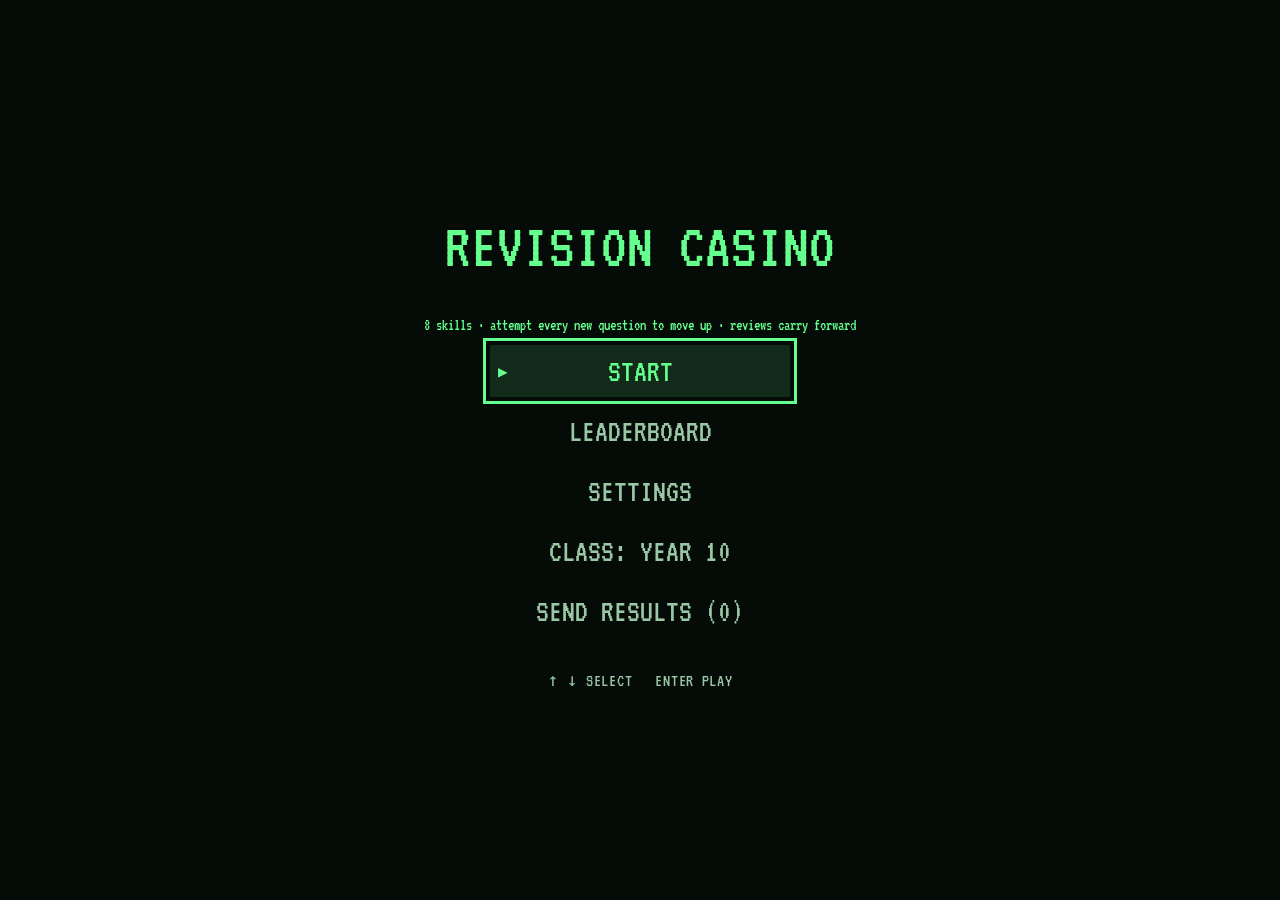
==== index.html @ d6952388 "Year 12 bank, Year 12 diagnostic and optional SEND RESULTS Co-Authored-By: Claude Opus 5.5 <noreply@" ====
<!doctype html>
<html lang="en" data-theme="terminal">
<meta charset="utf-8"><meta name="viewport" content="width=device-width,initial-scale=1">
<title>REVISION CASINO</title>
<link rel="stylesheet" href="style.css">
<body>
<header class="arcade-hud">
<div class="brand">REVISION CASINO</div>
<div class="stats" aria-label="Game status"><span id="level"></span><span id="score"></span><span id="clock" aria-live="off"></span></div>
<nav aria-label="Game controls"><button id="menu">Menu</button><button id="learn">Rule</button><button id="preferences">Settings</button></nav>
</header>
<section id="menu-screen" aria-labelledby="menu-title">
<div class="menu-cabinet"><h1 id="menu-title">REVISION CASINO</h1><p id="unit-note"></p><div id="menu-actions" aria-label="Main menu"><button id="start-game">START</button><button id="menu-leaderboard">LEADERBOARD</button><button id="menu-settings">SETTINGS</button><button id="menu-class">CLASS</button><button id="finish-run" hidden>FINISH RUN</button></div><p class="menu-hint">↑ ↓ SELECT &nbsp; ENTER PLAY</p></div>
</section>
<main id="game-screen" hidden><div id="deck-progress" hidden><p id="deck-progress-label" aria-live="polite"></p></div><div class="question-heading"><h1 id="prompt"></h1></div><div id="diagram"></div><div id="unit-reminder" role="status" hidden>REMEMBER THE UNIT</div><form id="answer-form" autocomplete="off"><div class="answer-row"><div id="entry-wrap"><input id="answer" form="answer-form" enterkeyhint="go" autofocus spellcheck="false" maxlength="24" aria-labelledby="prompt" aria-describedby="feedback"><div id="answer-slots" aria-hidden="true"></div><span id="character-measure" aria-hidden="true">0</span></div><div class="answer-actions"><span id="unit"></span></div></div><div id="answer-suffix" class="statement-link" hidden>circuit</div><div id="answer-result" aria-live="polite"></div><div class="answer-footer"><div id="casino-status"><output id="casino-score" aria-label="Current bank balance">$0</output><div id="casino-progress" hidden><label id="casino-progress-label" for="casino-progress-bar">3 questions until you can gamble</label><progress id="casino-progress-bar" max="3" value="0"></progress></div></div><button id="feedback" type="submit">type an answer and press <strong class="enter-key">ENTER</strong></button></div></form></main>
<dialog id="rule-dialog"><form method="dialog"><span class="eyebrow" id="card-title"></span><h2 id="card-level"></h2><div id="card-picture"></div><p id="example"></p><div id="quantity-reference"></div><div id="circuit-rules"></div><div id="solution"></div><button id="continue" value="continue">Start ↵</button></form></dialog>
<dialog id="chapter-dialog"><form method="dialog"><p class="eyebrow">Chapter complete</p><h2>Summary</h2><div id="chapter-summary"></div><button value="continue">Continue ↵</button></form></dialog>
<dialog id="preferences-dialog"><h2>Settings</h2><div class="preferences-controls"><button id="fullscreen">Fullscreen</button><label class="timer-toggle"><input type="checkbox" id="timed"> Timer</label><label class="timer-toggle"><input type="checkbox" id="music"> Music</label><input type="hidden" id="music-mode" value="endless"><div class="choice-group" role="group" aria-label="Music arrangement"><h3>Music arrangement</h3><button type="button" data-setting="music-mode" data-value="endless" aria-pressed="true">Endless tune</button><button type="button" data-setting="music-mode" data-value="original" aria-pressed="false">Original tune</button></div><label class="timer-toggle"><input type="checkbox" id="sound"> Sound</label><input type="hidden" id="class" value="yr10"><div class="choice-group" role="group" aria-label="Class"><h3>Class</h3><button type="button" data-setting="class" data-value="yr10" aria-pressed="true">Year 10</button><button type="button" data-setting="class" data-value="yr12" aria-pressed="false">Year 12</button></div><input type="hidden" id="theme" value="terminal"><div class="choice-group" role="group" aria-label="Theme"><h3>Theme</h3><button type="button" data-setting="theme" data-value="paper" aria-pressed="false">Paper</button><button type="button" data-setting="theme" data-value="terminal" aria-pressed="true">Green phosphor</button><button type="button" data-setting="theme" data-value="amber" aria-pressed="false">Amber terminal</button><button type="button" data-setting="theme" data-value="ice" aria-pressed="false">Ice blue</button><button type="button" data-setting="theme" data-value="mono" aria-pressed="false">Monochrome CRT</button></div><label><input type="checkbox" id="roulette-enabled"> Casino after 3 correct answers, then every 10</label><button id="choose-skill">Choose skill to practise</button><button id="settings">Choose levels</button></div><form method="dialog"><button>Done ↵</button></form></dialog>
<dialog id="roulette-dialog"><h2>REVISION CASINO</h2><p id="roulette-bank"></p><p id="roulette-points-change" aria-live="polite"></p><div class="roulette-layout"><div class="roulette-wheel-column"><div id="roulette-wheel" aria-hidden="true"></div><ul class="roulette-payouts"><li>Red / black pays 3×.</li><li>Green pays 50×.</li></ul></div><div class="roulette-controls"><form id="roulette-form"><label for="roulette-bet">Bet <output id="roulette-bet-value" for="roulette-bet">$10</output><input id="roulette-bet" type="range" min="1" max="10" step="1" value="10"></label><fieldset id="roulette-colour"><legend>on</legend><button type="button" id="bet-red" class="bet-colour bet-red" aria-pressed="true">Red</button><button type="button" id="bet-black" class="bet-colour bet-black" aria-pressed="false">Black</button><button type="button" id="bet-green" class="bet-colour bet-green" aria-pressed="false">Green</button></fieldset><button id="roulette-spin" type="submit">Spin ↵</button></form><p id="roulette-result" role="status"></p><button id="roulette-continue">Skip ↵</button></div></div></dialog>
<dialog id="settings-dialog"><h2>Choose levels</h2><p>Attempt every new question to move up. Missed questions return for three successful reviews, after 3, 10 and 20 other answers. Reviews carry across levels.</p><div class="settings-actions"><button id="all">Include all</button><button id="calculations">Calculations only</button></div><div id="level-options"></div><button id="save-settings">Save selected levels ↵</button><form method="dialog"><button>Back ↵</button></form></dialog>
<dialog id="skill-dialog"><p class="eyebrow">PRACTICE SELECTION</p><h2>CHOOSE SKILL</h2><div id="skill-rows"></div><form method="dialog"><button>BACK ↵</button></form></dialog>
<dialog id="leaderboard-dialog"><p class="eyebrow">LOCAL HIGH SCORES</p><h2>LEADERBOARD</h2><p>Finish a run from the menu to save your score on this browser.</p><div id="leaderboard-rows"></div><form method="dialog"><button value="close">BACK ↵</button></form></dialog>

<script src="music/original-tune.js"></script>
<script src="music/composer.js"></script>
<script src="revision/curriculum.js"></script>
<script src="revision/mixed/level.js"></script>
<script src="revision/mixed/generators.js"></script>
<script src="revision/mixed/visuals.js"></script>
<script src="revision/physics12/core.js"></script>
<script src="revision/physics12/level1.js"></script>
<script src="revision/physics12/level2a.js"></script>
<script src="revision/physics12/level2b.js"></script>
<script src="revision/physics12/level3a.js"></script>
<script src="revision/physics12/level3b.js"></script>
<script src="revision/physics12/level4a.js"></script>
<script src="revision/physics12/level4b.js"></script>
<script src="revision/physics12/level5a.js"></script>
<script src="revision/physics12/level5b.js"></script>
<script src="diagnostic.js"></script>
<script src="review-deck.js"></script>
<script src="app.js"></script>
<script src="results-config.js"></script>
<script src="results.js"></script>
</body></html>
---- style.css ----
*{box-sizing:border-box}body{margin:0;background:white;color:#111;font:16px system-ui,sans-serif;min-height:100svh}button,input{font:inherit;color:inherit}button{background:white;border:1px solid #111;border-radius:6px;padding:10px 16px;cursor:pointer}button:hover{background:#eee}button:focus-visible,input:focus-visible{outline:3px solid #111;outline-offset:4px}header{padding:24px 32px;display:flex;align-items:center;gap:24px;flex-wrap:wrap}.brand{font-weight:700;font-size:20px}.brand span{display:block;font-size:12px;font-weight:400;color:#666;margin-top:3px}nav{display:flex;gap:8px;align-items:center}.timer-toggle{margin-left:8px;font-size:14px;display:flex;gap:6px;align-items:center}.stats{flex-basis:100%;display:flex;gap:22px;font-size:13px;color:#555}#clock{margin-left:auto}main{height:calc(100svh - 135px);min-height:480px;max-width:1200px;margin:auto;display:flex;flex-direction:column;padding:16px 32px 24px}.question-heading{text-align:center}#topic,.eyebrow{text-transform:uppercase;letter-spacing:.14em;font-size:11px;color:#666}h1{font-weight:500;font-size:clamp(20px,3vw,32px);margin:10px 0}#diagram{flex:1;min-height:210px;display:flex;align-items:center;justify-content:center}svg{width:100%;height:100%;max-height:410px}svg text{font-family:system-ui,sans-serif;fill:#111;font-size:19px}form#answer-form{width:min(100%,480px);margin:0 auto;text-align:center}#answer-label{font-size:12px;color:#555;display:block;margin-bottom:8px}.answer-row{display:flex;align-items:center;gap:12px}#answer{width:100%;min-width:0;border:2px solid #111;border-radius:6px;padding:14px;font-size:28px;text-align:center}.answer-row button{height:64px;white-space:nowrap}.answer-row button span{font-size:13px}#unit{font-size:24px}#unit:empty{display:none}#feedback{font-size:13px;min-height:20px;color:#555}dialog{width:min(92vw,540px);border:1px solid #111;border-radius:12px;padding:32px;max-height:85svh}dialog::backdrop{background:var(--paper);backdrop-filter:none}dialog h2{font-size:28px;font-weight:500;line-height:1.3;margin:12px 0 20px}dialog p{line-height:1.6;color:#555}dialog button{margin-top:14px}#solution{line-height:1.8;border-top:1px solid #ddd;margin-top:20px;padding-top:16px}#solution:empty{display:none}#level-options{display:grid;gap:10px;margin:22px 0;max-height:38svh;overflow:auto}#level-options label{display:flex;gap:10px;font-size:14px}.settings-actions{display:flex;gap:8px}@media(max-width:600px){header{padding:16px;gap:14px}.stats{gap:12px;font-size:11px}main{padding:12px 16px;height:calc(100svh - 160px)}nav button{padding:8px 12px}.brand{font-size:18px}.answer-row button span{display:none}dialog{padding:24px}}
/* A quiet arcade HUD: monochrome, crisp counters, no visual clutter. */
.stats{font-family:ui-monospace,SFMono-Regular,Consolas,monospace;letter-spacing:.04em;color:#111}.brand{letter-spacing:-.05em}#score{font-weight:700}#streak{min-width:130px}#clock{font-weight:700}.answer-row button{background:#111;color:white}.answer-row button:hover{background:#333}#continue,#save-settings{background:#111;color:white;width:100%}#feedback{font-family:ui-monospace,SFMono-Regular,Consolas,monospace}.question-heading{animation:arrive .18s ease-out}@keyframes arrive{from{opacity:.3;transform:translateY(4px)}to{opacity:1;transform:translateY(0)}}@media(prefers-reduced-motion:reduce){.question-heading{animation:none}}
@font-face{font-family:'Chakra Petch';src:url('assets/ChakraPetch-Bold.ttf') format('truetype');font-weight:700;font-style:normal;font-display:swap}
.brand,.stats,nav button,.question-heading h1,.answer-row button,.eyebrow,#continue,#save-settings{font-family:'Chakra Petch',ui-monospace,monospace;font-weight:700}
.brand{font-size:clamp(22px,3vw,30px);letter-spacing:.035em}.brand span{font-family:system-ui,sans-serif;font-size:10px;letter-spacing:.12em}.stats{font-size:14px}.question-heading h1{letter-spacing:.015em}#answer{font-family:'Chakra Petch',ui-monospace,monospace;font-weight:700}
/* Shared colours keep diagrams, dialogs and controls in the same theme. */
:root{--paper:#fff;--ink:#111;--muted:#666;--hover:#eee;--line:#ddd;--veil:#ffffffd9;color-scheme:light}
:root[data-theme="terminal"]{--paper:#050b07;--ink:#65ff8d;--muted:#9ac8a6;--hover:#112a19;--line:#2d603b;--veil:#050b07df;color-scheme:dark}
body,dialog{background:var(--paper);color:var(--ink)}button,select,#answer{background:var(--paper);color:var(--ink);border-color:var(--ink)}button:hover{background:var(--hover)}button:focus-visible,input:focus-visible,select:focus-visible{outline-color:var(--ink)}.brand span,.stats,#topic,.eyebrow,#answer-label,#feedback,dialog p{color:var(--muted)}.stats{color:var(--ink)}#answer::placeholder{color:var(--muted);opacity:1}#solution{border-color:var(--line)}.answer-row button,#continue,#save-settings{background:var(--ink);color:var(--paper)}.answer-row button:hover,#continue:hover,#save-settings:hover{background:var(--ink);opacity:.85}dialog::backdrop{background:var(--paper);backdrop-filter:none}svg{color:var(--ink)}svg g{stroke:currentColor}svg text{fill:currentColor;stroke:none}svg circle,svg rect{fill:var(--paper)}input[type="checkbox"]{accent-color:var(--ink)}.theme-picker{display:flex;align-items:center;gap:8px;font-size:12px}select{font:inherit;border:1px solid var(--ink);border-radius:6px;padding:10px;cursor:pointer}nav{flex-wrap:wrap}@media(max-width:600px){.theme-picker{flex-basis:100%}.stats{flex-wrap:wrap}main{height:calc(100svh - 200px)}}

:root[data-theme="amber"]{--paper:#100b03;--ink:#ffbd54;--muted:#c5a471;--hover:#30220e;--line:#65502d;--veil:#100b03df;color-scheme:dark}
:root[data-theme="ice"]{--paper:#040c13;--ink:#7fe8ff;--muted:#94bbc7;--hover:#102a35;--line:#315a68;--veil:#040c13df;color-scheme:dark}
:root[data-theme="mono"]{--paper:#080808;--ink:#f0f0f0;--muted:#aaa;--hover:#242424;--line:#555;--veil:#080808df;color-scheme:dark}
/* One typeface throughout the game, including SVG labels and native controls. */
*,*::before,*::after{font-family:'Chakra Petch',ui-monospace,monospace!important}
/* Single-line cabinet HUD. Narrow screens scroll the controls, never stack them. */
body{height:100svh;min-height:0;display:grid;grid-template-rows:auto minmax(0,1fr)}
header.arcade-hud{display:flex;flex-wrap:nowrap;align-items:center;gap:20px;padding:16px 24px;border-bottom:3px double var(--ink);overflow-x:auto;white-space:nowrap;scrollbar-width:thin;scrollbar-color:var(--ink) var(--paper)}
.arcade-hud .brand{flex:0 0 auto;font-size:clamp(21px,2vw,29px);font-style:italic;letter-spacing:-.025em;line-height:1;filter:drop-shadow(2px 2px 0 var(--line))}
.arcade-hud .stats{flex:0 0 auto;flex-basis:auto;flex-wrap:nowrap;gap:0;font-size:12px;letter-spacing:.06em;border:1px solid var(--ink);align-items:stretch}
.arcade-hud .stats>span{padding:9px 12px;border-right:1px solid var(--ink)}
.arcade-hud .stats>span:last-child{border-right:0}
.arcade-hud #streak{min-width:112px}.arcade-hud #clock{margin:0}.arcade-hud #clock:empty{display:none}.arcade-hud #streak:has(+ #clock:empty){border-right:0}
.arcade-hud nav{margin-left:auto;flex:0 0 auto;flex-wrap:nowrap;gap:8px;font-size:12px}
.arcade-hud nav button,.arcade-hud select{padding:8px 10px;text-transform:uppercase;font-size:12px;letter-spacing:.04em;border-radius:0}
.arcade-hud .timer-toggle{margin:0 4px;text-transform:uppercase;font-size:12px}.arcade-hud .theme-picker{flex-basis:auto}
button,select,#answer,dialog{border-radius:0}button{font-weight:700;text-transform:uppercase;letter-spacing:.04em}button:active{transform:translate(1px,1px)}
#answer{box-shadow:4px 4px 0 var(--line)}.answer-row button{box-shadow:3px 3px 0 var(--line)}
main{height:auto;min-height:0;width:100%;padding-top:24px}#diagram{min-height:100px}svg{max-height:none}.question-heading h1{text-transform:uppercase;font-size:clamp(19px,2.3vw,30px);letter-spacing:.04em}#answer-label{text-transform:uppercase;letter-spacing:.12em}
.sr-only{position:absolute;width:1px;height:1px;padding:0;margin:-1px;overflow:hidden;clip:rect(0,0,0,0);white-space:nowrap;border:0}
:root:not([data-theme="paper"]) .arcade-hud .brand{text-shadow:0 0 14px color-mix(in srgb,var(--ink) 30%,transparent)}
@media(max-width:600px){header.arcade-hud{padding:12px 16px;gap:16px}.arcade-hud .brand{font-size:22px}main{height:auto;padding:12px 16px 16px}.arcade-hud .stats{font-size:11px}.arcade-hud .stats>span{padding:8px 10px}}
form#answer-form .question-heading h1{margin:0 0 14px;font-size:clamp(19px,2vw,25px);line-height:1.25}
/* Compact header and cabinet-style theme selector. */
header.arcade-hud{padding:7px 14px;gap:14px;border-bottom:1px solid var(--line)}
.arcade-hud .brand{font-size:20px;filter:none;letter-spacing:0}
.arcade-hud .stats{font-size:11px;border-color:var(--line)}
.arcade-hud .stats>span{padding:6px 9px;border-color:var(--line)}
.arcade-hud #streak{min-width:100px}
.arcade-hud nav{gap:6px}
.arcade-hud nav button{padding:5px 8px;font-size:11px;border-color:var(--line)}
.arcade-hud .timer-toggle{font-size:11px;gap:4px}
.arcade-hud .theme-picker{position:relative;display:block}
.arcade-hud select{appearance:none;-webkit-appearance:none;padding:5px 28px 5px 10px;min-height:29px;font-size:11px;font-weight:700;letter-spacing:.07em;border:1px solid var(--ink);border-radius:0;background:var(--paper);color:var(--ink);box-shadow:2px 2px 0 var(--line)}
.arcade-hud .theme-picker::after{content:'';position:absolute;right:10px;top:50%;width:7px;height:7px;border-right:2px solid var(--ink);border-bottom:2px solid var(--ink);transform:translateY(-70%) rotate(45deg);pointer-events:none}
.arcade-hud select:hover{background:var(--hover)}
.arcade-hud select:focus-visible{outline:2px solid var(--ink);outline-offset:3px}
.arcade-hud select option{background:var(--paper);color:var(--ink);font-weight:700}
:root:not([data-theme="paper"]) .arcade-hud .brand{text-shadow:none}
@media(max-width:600px){header.arcade-hud{padding:7px 10px;gap:12px}.arcade-hud .brand{font-size:18px}.arcade-hud .stats>span{padding:6px 8px}}
[hidden]{display:none!important}
:root[data-screen="menu"] .arcade-hud .stats,:root[data-screen="menu"] #menu,:root[data-screen="menu"] #learn{display:none}
#menu-screen{display:grid;place-items:center;min-height:0;padding:24px;overflow:auto;text-align:center}
.menu-cabinet{width:min(100%,510px)}#menu-title{font-size:clamp(48px,9vw,96px);font-weight:700;font-style:italic;letter-spacing:-.035em;line-height:.85;margin:22px 0 38px;filter:drop-shadow(4px 4px 0 var(--line))}
#menu-actions{display:grid;gap:8px;max-width:300px;margin:auto}#menu-actions button{position:relative;border:0;box-shadow:none;padding:10px 26px;font-size:clamp(19px,3vw,25px);letter-spacing:.08em;background:transparent;color:var(--muted)}#menu-actions button.selected{color:var(--ink);background:var(--hover)}#menu-actions button.selected::before{content:'▶';position:absolute;left:8px;font-size:16px;top:50%;transform:translateY(-50%)}
.menu-hint{font-size:11px;letter-spacing:.12em;color:var(--muted);margin-top:32px}
#rule-dialog #card-level{text-transform:uppercase;font-size:clamp(27px,5vw,40px);line-height:1.1;border-bottom:2px solid var(--ink);padding-bottom:18px;margin-bottom:18px}#rule-dialog .card-rule{font-size:22px;line-height:1.35;color:var(--ink);margin:0 0 12px}
#leaderboard-dialog{width:min(92vw,650px)}#leaderboard-rows table{width:100%;border-collapse:collapse;font-size:14px}#leaderboard-rows th,#leaderboard-rows td{text-align:left;padding:12px 6px;border-bottom:1px solid var(--line)}#leaderboard-rows th{font-size:11px;color:var(--muted)}#leaderboard-rows tbody tr:first-child{color:var(--ink);font-weight:700}#leaderboard-dialog form button{width:100%}.empty-score{padding:20px 0;font-size:16px}
@media(max-height:600px){#menu-title{font-size:52px;margin:12px 0 20px}#menu-screen{padding:12px}.menu-hint{margin-top:16px}#menu-actions button{padding:6px 22px;font-size:19px}}
/* Plain text HUD: one line, no frames or boxes. */
header.arcade-hud{border:0;padding:7px 14px;gap:18px}
.arcade-hud .stats{border:0;gap:16px}
.arcade-hud .stats>span{border:0;padding:0}
.arcade-hud nav{gap:12px}
.arcade-hud nav button,.arcade-hud select{border:0;box-shadow:none;background:transparent;padding:4px 0;min-height:24px}
.arcade-hud select{padding-right:20px}.arcade-hud .theme-picker::after{right:3px;width:6px;height:6px}
.arcade-hud nav button:hover,.arcade-hud select:hover{background:transparent;text-decoration:underline;text-underline-offset:4px}
.arcade-hud .brand{font-size:18px;font-style:normal}
#menu-title{font-size:clamp(26px,6.5vw,57px);white-space:nowrap;line-height:1;letter-spacing:-.04em}
#rule-dialog #card-level{border:0;padding-bottom:0}
/* Native keyboard input beneath an arcade-style entry line. */
#entry-wrap{position:relative;flex:1;min-width:0;min-height:64px;display:flex;align-items:center;justify-content:center;overflow:hidden}
#entry-wrap #answer{position:absolute;inset:0;width:100%;height:100%;opacity:0;padding:0;border:0;box-shadow:none;cursor:text;font-size:28px}
#answer-slots{display:flex;align-items:center;justify-content:center;gap:3px;pointer-events:none;font-size:clamp(22px,4vw,32px);font-weight:700;line-height:1.3;text-transform:uppercase}
.entry-slot{position:relative;display:inline-block;min-width:.65em;text-align:center;white-space:pre}
#entry-wrap:focus-within .entry-slot.cursor::before{content:'';position:absolute;left:-2px;top:.1em;bottom:.05em;width:2px;background:var(--ink);animation:cursor-blink 1s steps(1,end) infinite}
#entry-wrap:focus-within{outline:none}#entry-wrap:has(#answer:focus-visible){outline:1px dashed var(--line);outline-offset:4px}
@keyframes cursor-blink{0%,49%{opacity:1}50%,100%{opacity:0}}
@media(prefers-reduced-motion:reduce){#entry-wrap:focus-within .entry-slot.cursor::before{animation:none}}

/* The answer line is the control: no visible input frame. */
#entry-wrap:has(#answer:focus-visible){outline:none}
#rule-dialog{width:min(94vw,680px)}
#card-picture{margin:18px 0 10px}#card-picture>svg{display:block;width:100%;height:210px}#card-picture svg text{font-size:23px}#card-picture .reference-value{font-size:45px;font-weight:700}
.picture-pair{display:grid;grid-template-columns:1fr 1fr;gap:16px}.picture-pair figure{margin:0;min-width:0}.picture-pair svg{display:block;width:100%;height:155px}.picture-pair figcaption{font-size:12px;letter-spacing:.12em;text-align:center}
@media(max-width:600px){#card-picture>svg{height:180px}.picture-pair svg{height:120px}.picture-pair{gap:8px}#rule-dialog #card-level{font-size:28px}}
@media(max-height:650px){#card-picture>svg{height:155px}.picture-pair svg{height:110px}#card-picture{margin:10px 0}}
#entry-wrap:focus-within .entry-slot.cursor{animation:cursor-block 1s steps(1,end) infinite}
#entry-wrap:focus-within .entry-slot.cursor::before{content:none;animation:none}
@keyframes cursor-block{0%,49%{background:var(--ink);color:var(--paper)}50%,100%{background:transparent;color:var(--ink)}}
@media(prefers-reduced-motion:reduce){#entry-wrap:focus-within .entry-slot.cursor{animation:none;background:var(--ink);color:var(--paper)}}
#answer-slots{width:100%;justify-content:stretch}
.entry-slot{flex:1 1 0;min-width:0}
/* Fixed-width terminal typography and character cells. */
@font-face{font-family:'VT323';src:url('assets/VT323-Regular.ttf') format('truetype');font-weight:400;font-style:normal;font-display:swap}
*,*::before,*::after{font-family:'VT323',monospace!important;font-weight:400!important;font-style:normal!important;font-synthesis:none}
body{font-size:22px}.arcade-hud .brand{font-size:24px}.arcade-hud .stats{font-size:19px;letter-spacing:0}
.arcade-hud nav button,.arcade-hud select,.arcade-hud .timer-toggle{font-size:18px;letter-spacing:0}.arcade-hud select{min-height:28px}.arcade-hud nav{gap:14px}
.eyebrow{font-size:18px;letter-spacing:.04em}.menu-hint{font-size:18px;letter-spacing:.04em}#menu-actions button{font-size:32px;letter-spacing:0}#menu-title{letter-spacing:0;font-size:clamp(30px,7vw,64px);filter:none}
form#answer-form .question-heading h1{font-size:clamp(25px,3vw,32px);letter-spacing:0}#feedback{font-size:18px}
#rule-dialog #card-level{font-size:36px}#rule-dialog .card-rule{font-size:26px}dialog p,#solution{font-size:22px}.picture-pair figcaption{font-size:20px;letter-spacing:0}#card-picture svg text{font-size:29px}svg text{font-size:25px}
#leaderboard-rows table{font-size:22px}#leaderboard-rows th{font-size:18px}#level-options label{font-size:20px}
.answer-row{display:grid;grid-template-columns:minmax(0,1fr) min(260px,calc(100% - 64px)) minmax(0,1fr);gap:0}
.answer-actions{grid-column:3;display:flex;align-items:center;gap:8px;margin-left:12px}
#entry-wrap{grid-column:2;font-size:clamp(28px,5vw,38px);letter-spacing:0;justify-content:center}
#entry-wrap #answer{font-size:inherit;text-align:center;letter-spacing:0}
#answer-slots{font-size:inherit;justify-content:center;gap:0;letter-spacing:0}
.entry-slot{flex:0 0 1ch;width:1ch;min-width:1ch;max-width:1ch}
#character-measure{position:absolute;visibility:hidden;pointer-events:none;width:1ch;font-size:inherit;line-height:1;height:0;overflow:hidden}
.circuit-rules-table{width:100%;border-collapse:collapse;table-layout:fixed;margin-top:24px;font-size:20px;text-align:left}
.circuit-rules-table caption{text-align:left;margin-bottom:10px;font-size:22px;color:var(--ink)}
.circuit-rules-table th,.circuit-rules-table td{border:1px solid var(--line);padding:12px 10px;vertical-align:top}
.circuit-rules-table th:first-child{width:26%}
.circuit-rules-table thead th{background:var(--hover)}
.rule-circuit svg{display:block;width:100%;height:auto}
.circuit-rules-table .rule-circuit{text-align:center;padding:6px}
#rule-dialog{width:min(96vw,900px)}
#rule-dialog::backdrop{background:var(--paper);backdrop-filter:none}
.circuit-comparison-table th:first-child{width:13%}
.circuit-comparison-table th:nth-child(2){width:25%}
.circuit-comparison-table th:nth-child(3){width:14%}
#circuit-rules{overflow-x:auto}
.circuit-comparison-table{min-width:680px}
.quantity-reference-table th:first-child{width:29%}
.quantity-reference-table th:nth-child(2){width:19%}
.quantity-reference-table th:nth-child(3){width:25%}
.quantity-reference-table td{overflow-wrap:anywhere}
.rule-equation{display:block;white-space:nowrap;font-size:22px;line-height:1.5}
.rule-equation sub{font-size:.7em}
.rule-description,.rule-unit{display:block;font-size:17px;color:var(--muted);font-weight:400;line-height:1.3;margin-top:5px}
.rule-locked{background:color-mix(in srgb,var(--muted) 18%,var(--paper));color:var(--muted);font-size:17px}
.rule-new{background:var(--hover);box-shadow:inset 0 0 0 2px var(--ink)}
#rule-dialog .rule-key{font-size:17px;line-height:1.3;margin:10px 0 0}
@media(max-width:600px){.circuit-rules-table{font-size:17px}.circuit-rules-table th,.circuit-rules-table td{padding:9px 6px}.rule-equation{font-size:18px}.rule-description,.rule-unit,.rule-locked{font-size:15px}}
@media(max-width:600px){.arcade-hud .brand{font-size:22px}.arcade-hud .stats{font-size:18px}#rule-dialog #card-level{font-size:32px}}
/* Statement layouts shared by previews, questions and corrections. */
#rule-dialog.statement-card{width:min(94vw,1000px);padding:32px 40px;text-align:center}
.statement-card #card-title{display:block;font-size:clamp(32px,5vw,52px);color:var(--ink);margin-bottom:30px}
.statement-grid,.correction-grid{display:grid;grid-template-columns:repeat(2,minmax(0,1fr));gap:36px}
.statement{text-align:center;display:flex;flex-direction:column;align-items:center;gap:12px;width:100%}
.statement svg{width:100%;height:130px;max-width:360px;flex:none}
.statement-link{font-size:clamp(22px,3vw,32px);line-height:1.1;text-transform:uppercase}
.statement-term,.statement-answer{font-size:clamp(38px,5.5vw,64px);line-height:1.1;text-transform:uppercase;overflow-wrap:anywhere}
.statement-card #continue{display:block;width:auto;min-width:180px;margin:36px auto 0}
.statement-question{justify-content:center;padding-bottom:8vh}
.statement-question #diagram{flex:0 1 auto;min-height:0;margin-bottom:36px}
.statement-question .statement{gap:20px}
.statement-question .statement svg{height:180px;max-width:430px}
.statement-question #answer-form{width:min(100%,540px)}
#answer-suffix{margin-top:20px}
.correction-grid h3{font-size:28px;text-align:left;margin:0 0 24px;text-transform:uppercase}
.incorrect-letter{color:#d52332}.submitted-label,.correct-label{color:#16833b}
:root:not([data-theme="paper"]) .incorrect-letter{color:#ff818a}
:root:not([data-theme="paper"]) .submitted-label,:root:not([data-theme="paper"]) .correct-label{color:#7deaa0}
.correction-card #card-title{font-size:24px;color:var(--muted);margin-bottom:24px}
.correction-card #solution{text-align:center}
@media(max-width:600px){#rule-dialog.statement-card{padding:24px 18px}.statement-grid,.correction-grid{gap:20px}.statement svg{height:100px}.statement-link{font-size:21px}.statement-term,.statement-answer{font-size:36px}.correction-grid h3{font-size:23px}.statement-question .statement svg{height:140px}}
@media(max-width:380px){.statement-grid,.correction-grid{grid-template-columns:1fr}.statement-card #card-title{margin-bottom:20px}}
/* Level cards occupy the screen, matching the teaching-card sketch. */
#rule-dialog.statement-card{
  position:fixed;inset:0;margin:0;width:100vw;max-width:none;
  height:100svh;max-height:none;border:0;padding:clamp(24px,5vh,56px) clamp(20px,5vw,80px);
  overflow:auto;
}
#rule-dialog.statement-card>form{
  min-height:100%;width:min(100%,1200px);margin:auto;
  display:flex;flex-direction:column;align-items:center;justify-content:center;
}
#rule-dialog.statement-card #card-title{
  font-size:clamp(42px,6vw,72px);line-height:1;margin:0 0 clamp(36px,8vh,90px);letter-spacing:0;
}
#rule-dialog.statement-card #card-picture{width:100%;margin:0}
.statement-grid{grid-template-columns:repeat(auto-fit,minmax(min(100%,250px),1fr));gap:clamp(24px,5vw,72px);align-items:start}
.statement-grid .statement{gap:18px}
.statement-grid .statement svg{height:clamp(110px,18vh,190px);max-width:380px}
.statement-grid .statement-link{font-size:clamp(24px,3vw,38px)}
.statement-grid .statement-term,.statement-grid .statement-answer{font-size:clamp(44px,5vw,72px)}
#rule-dialog.statement-card #continue{
  margin:clamp(36px,7vh,80px) auto 0;width:auto;min-width:0;
  padding:6px 22px;font-size:clamp(28px,3vw,40px);
  border:2px solid var(--ink);background:var(--paper);color:var(--ink);box-shadow:none;
}
#rule-dialog.statement-card #continue:hover{background:var(--hover);opacity:1}
#rule-dialog.correction-card #card-title{font-size:26px;margin-bottom:32px}
#rule-dialog.statement-card #quantity-reference:empty,#rule-dialog.statement-card #circuit-rules:empty{display:none}
@media(max-width:600px){
  #rule-dialog.statement-card{padding:28px 18px}
  #rule-dialog.statement-card #card-title{margin-bottom:40px}
  .statement-grid{grid-template-columns:repeat(2,minmax(0,1fr));gap:20px}
  .statement-grid .statement-link{font-size:22px}
  .statement-grid .statement-term,.statement-grid .statement-answer{font-size:38px}
  .statement-grid .statement svg{height:110px}
}
@media(max-width:380px){.statement-grid{grid-template-columns:1fr}}
.statement-grid .circuit-statement svg{height:clamp(160px,28vh,280px);max-width:480px}
@media(max-width:600px){.statement-grid .circuit-statement svg{height:160px}}
/* Level 3 reviews all four component symbols on one line. */
#rule-dialog .statement-grid.component-review-row{grid-template-columns:repeat(4,minmax(170px,1fr));gap:clamp(16px,2vw,32px);min-width:728px}
.component-review-row .statement-link{font-size:clamp(20px,2vw,28px)}
.component-review-row .statement-answer{font-size:clamp(32px,3.5vw,52px)}
#rule-dialog.statement-card:has(.component-review-row) #card-picture{overflow-x:auto;padding-bottom:12px}
.statement-answer .answer-alternative{display:block;text-transform:lowercase;font-size:.5em;line-height:1.4;margin:4px 0}
.preferences-controls{display:grid;gap:18px}
.preferences-controls label{display:flex;align-items:center;gap:10px}
.preferences-controls select{max-width:100%;font-size:22px;background:var(--paper);color:var(--ink);border:1px solid var(--line);padding:6px}
#preferences-dialog>form button{width:100%}
#roulette-dialog{width:min(94vw,860px);text-align:center}
#roulette-dialog::backdrop{background:var(--paper);backdrop-filter:none}
.roulette-layout{display:grid;grid-template-columns:minmax(0,1fr) 260px;align-items:center;gap:28px}
.roulette-controls{min-width:0;text-align:center}
#roulette-dialog h2{font-size:32px}
#roulette-form{display:flex;flex-direction:column;align-items:stretch;gap:18px}
#roulette-form label{display:grid;gap:8px;text-align:center}
#roulette-form input,#roulette-form select{width:120px;padding:8px;font-size:24px;border:1px solid var(--ink);background:var(--paper);color:var(--ink)}
#roulette-form button{margin:0}
#roulette-colour{display:flex;justify-content:center;gap:12px;margin:0;padding:8px 0;border:0}
#roulette-colour legend{text-align:center;margin:auto;padding:0}
#roulette-form .bet-colour{width:64px;height:64px;padding:0;border:2px solid var(--line);font-size:22px}
#roulette-colour .bet-red{color:#b62132}
#roulette-colour .bet-green{color:#16833b}
#roulette-colour .bet-colour[aria-pressed="true"]{border-color:var(--ink);outline:2px solid var(--ink);outline-offset:3px;background:var(--hover);box-shadow:inset 0 -5px 0 currentColor}
#roulette-continue{width:100%}
#roulette-wheel{margin:12px 0;background:var(--paper)}
#roulette-wheel .roulette-disc{display:block;width:min(100%,360px);height:auto;max-height:none;margin:auto;overflow:visible}
#roulette-rotor,#roulette-ball-orbit{transform-origin:210px 210px;transition:transform 35ms linear}
#roulette-wheel .roulette-disc{shape-rendering:crispEdges}
#roulette-wheel .wheel-rim{fill:var(--ink);stroke:var(--line);stroke-width:4}
#roulette-wheel .wheel-sector{stroke:none}
#roulette-wheel .pocket-red .wheel-sector{fill:#b62132}
#roulette-wheel .pocket-black .wheel-sector{fill:#171717}
#roulette-wheel .pocket-green .wheel-sector{fill:#05632b}
#roulette-wheel .wheel-number{fill:#fff;stroke:none;font-size:19px}
#roulette-wheel .wheel-inner{fill:var(--paper);stroke:var(--ink);stroke-width:3}
#roulette-wheel .wheel-inner-ring{fill:var(--line);stroke:none}
#roulette-wheel .wheel-spoke{fill:var(--ink);stroke:none}
#roulette-wheel .wheel-hub{fill:var(--ink);stroke:var(--line);stroke-width:3}
#roulette-wheel .wheel-pointer{fill:var(--ink);stroke:var(--paper);stroke-width:1}
#roulette-wheel .wheel-ball{fill:#fff;stroke:#171717;stroke-width:1.5}
#roulette-form #roulette-bet{width:100%;padding:0;accent-color:var(--ink);cursor:pointer}
#roulette-bet-value{font-size:30px;color:var(--ink)}
@media(prefers-reduced-motion:reduce){#roulette-rotor,#roulette-ball-orbit{transition:none}}
#roulette-result{min-height:2.5em;color:var(--ink)}
#roulette-result:empty{display:none}
#roulette-bank{font-size:32px;color:var(--ink);margin-bottom:0;font-variant-numeric:tabular-nums}
#roulette-points-change{min-height:1em;margin:4px 0 12px;font-size:30px;line-height:1}
#roulette-points-change[data-direction="gain"]{color:#16833b;animation:roulette-points-pop .9s ease-out}
#roulette-points-change[data-direction="loss"]{color:#d52332;animation:roulette-points-pop .9s ease-out}
:root:not([data-theme="paper"]) #roulette-points-change[data-direction="gain"]{color:#7deaa0}
:root:not([data-theme="paper"]) #roulette-points-change[data-direction="loss"]{color:#ff818a}
@keyframes roulette-points-pop{0%{transform:translateY(12px) scale(.8);opacity:0}25%{transform:translateY(-4px) scale(1.15);opacity:1}100%{transform:translateY(0) scale(1);opacity:1}}
@media(prefers-reduced-motion:reduce){#roulette-points-change[data-direction]{animation:none}}
@media(max-width:640px){.roulette-layout{grid-template-columns:1fr;gap:12px}.roulette-controls{width:min(100%,280px);margin:auto}}
button:disabled{opacity:.5;cursor:default}
/* Quantity references read as one vertically stacked sentence. */
.statement-grid .quantity-statement,.statement-question .quantity-statement{gap:6px}
.quantity-statement .statement-link{font-size:clamp(22px,2.7vw,32px)}
.statement-grid .quantity-statement .statement-term,.statement-question .quantity-statement .statement-term{font-size:clamp(36px,4.5vw,60px)}
@media(max-height:700px){
  #rule-dialog.statement-card:has(.quantity-statement){padding-top:20px;padding-bottom:20px}
  #rule-dialog.statement-card:has(.quantity-statement) #card-title{margin-bottom:24px}
  #rule-dialog.statement-card:has(.quantity-statement) #continue{margin-top:24px}
  .statement-grid .quantity-statement .statement-term{font-size:40px}
  .statement-grid .quantity-statement .statement-answer{font-size:46px}
}
/* Curriculum menu and text questions use the same terminal theme. */
#unit-select{display:block;margin:12px auto;padding:10px;max-width:100%;font:inherit;color:inherit;background:var(--paper,white);border:2px solid currentColor}
#unit-note,#progress-status{font-size:16px;max-width:650px;margin:12px auto}
.menu-cabinet a{color:inherit}
.revision-question,.revision-rule{font:inherit;text-align:center;max-width:800px;line-height:1.4;padding:24px;font-size:clamp(22px,3vw,36px)}
#menu-screen{height:auto;min-height:calc(100svh - 140px);padding:20px}

#skill-dialog{width:min(92vw,800px)}#skill-rows{display:grid;margin:18px 0}#skill-rows button{display:grid;grid-template-columns:2.5em 1fr auto;gap:12px;align-items:center;text-align:left;padding:16px 8px;border:0;border-bottom:1px solid var(--line);background:transparent;color:var(--ink);font:inherit}#skill-rows button:hover,#skill-rows button:focus-visible,#skill-rows button[aria-pressed="true"]{background:var(--ink);color:var(--paper)}.skill-rank,.skill-selected{font-size:.7em}#skill-dialog form button{width:100%}@media(max-width:500px){#skill-rows button{grid-template-columns:2em 1fr}.skill-selected{grid-column:2}}

/* All menus replace the previous screen; see styleguide.md. */
:is(#preferences-dialog,#settings-dialog,#skill-dialog,#leaderboard-dialog,#rule-dialog,#chapter-dialog,#roulette-dialog)[open]{position:fixed;inset:0;margin:0;width:100vw;max-width:none;height:100svh;max-height:none;border:0;border-radius:0;background:var(--paper);opacity:1;overflow:auto;padding:clamp(24px,5vh,56px) clamp(20px,5vw,80px);box-shadow:none;backdrop-filter:none}
:is(#preferences-dialog,#settings-dialog,#skill-dialog,#leaderboard-dialog,#rule-dialog,#chapter-dialog,#roulette-dialog)::backdrop{background:var(--paper);backdrop-filter:none}
:is(#preferences-dialog,#settings-dialog,#skill-dialog,#leaderboard-dialog,#rule-dialog,#chapter-dialog,#roulette-dialog)>*{max-width:1100px;margin-left:auto;margin-right:auto}
.choice-group{padding:0 0 12px;border-bottom:1px solid var(--line)}.choice-group h3{font-size:20px;margin:0 0 8px}.choice-group button{margin:6px 10px 0 0}.choice-group button[aria-pressed="true"]{background:var(--ink);color:var(--paper)}

:root[data-screen="menu"] .arcade-hud{display:none}
:root[data-screen="menu"] #menu-screen{height:100svh;min-height:100svh}
dialog button.selected,dialog input.selected{outline:3px solid var(--ink);outline-offset:4px}dialog button.selected::before{content:'▶ ';}dialog input[type="checkbox"].selected{box-shadow:0 0 0 4px var(--hover)}

#answer-result{display:flex;align-items:center;justify-content:center;gap:16px;min-height:1.5em;font-size:30px}.answer-mark{display:inline-block;margin-left:.4em;font-size:1em}.answer-verdict{font-size:24px;font-weight:bold;margin:12px 0;text-align:center}.revision-visual{display:block;width:min(100%,650px);height:clamp(160px,27vh,300px);margin:0 auto 16px}.revision-question{width:100%;text-align:center}.revision-statement .statement-answer{display:inline;font-size:inherit}.revision-statement{width:100%}#feedback{font-weight:bold;color:var(--ink)}

.cloze-game{width:100%;text-align:center}.cloze-lines{font-size:clamp(24px,3vw,38px);line-height:1.7;margin:12px auto;max-width:1100px}.cloze-line{margin:10px 0}.cloze-key{font-size:1.2em;font-weight:bold}.cloze-line #cloze-answer-slot{display:inline-flex;vertical-align:middle;min-width:3ch;width:clamp(100px,16vw,280px);margin:0 .35em}.cloze-line #entry-wrap{flex:none;width:100%;min-height:1.5em}#diagram .statement #cloze-answer-slot{display:block;width:clamp(120px,22vw,340px);margin:16px auto 0}#diagram #answer{font-size:inherit}#diagram #answer-slots{font-size:inherit}.cloze-question #answer-form{flex:none}.cloze-question #diagram{overflow:auto}.cloze-game>svg{height:clamp(180px,35vh,350px)}

.cloze-line #cloze-answer-slot:has(.shell-fields){width:auto;min-width:0}.shell-fields{display:inline-flex;align-items:center;gap:.15em}.shell-input{width:2.3ch;min-width:0;background:transparent;color:var(--ink);border:0;border-bottom:2px solid var(--ink);border-radius:0;padding:0 .1em;text-align:center;font:inherit}.shell-input::placeholder{color:var(--muted)}.shell-input:focus{outline:2px solid var(--ink);outline-offset:4px}

.answer-value{display:inline-block;white-space:nowrap}.answer-mark{white-space:nowrap}.correction-grid .statement-link{font-size:clamp(22px,2.6vw,36px);line-height:1.6}.correction-grid .answer-verdict{margin-top:14px}.answer-separator{white-space:pre}

.component-slot{display:inline-flex;vertical-align:middle;margin:0 .15em}.component-input{width:3ch}.meter-diagram{display:flex;align-items:center;justify-content:center;gap:20px}.meter-diagram>svg{width:48%;height:240px}.cloze-lines .cloze-line{margin:8px 0}.revision-statement .answer-value{max-width:100%}@media(max-width:650px){.meter-diagram{flex-direction:column}.meter-diagram>svg{width:100%;height:180px}}

.revision-visual circle,.revision-visual rect{fill:none}

/* Preserve scientific case, including submitted answers and correction cards. */
.question-heading h1,#answer-slots,.statement-link,.statement-term,.statement-answer{ text-transform:none; }
.cloze-line #cloze-answer-slot{width:9ch;margin:0 .15em;}
.cloze-question #feedback{font-size:clamp(18px,1.8vw,24px);font-weight:bold;color:var(--ink);}

.reaction-cloze{display:flex;flex-direction:column;align-items:center;justify-content:center;gap:24px;min-height:45vh;}.reaction-reactants{font-size:clamp(28px,4vw,48px);}.reaction-arrow{font-size:80px;line-height:1;}.reaction-cloze .cloze-lines{margin:0;}.reaction-cloze #cloze-answer-slot{width:11ch;}

.punnett-instruction{font-size:clamp(24px,3vw,38px);}.punnett-answer-slot{display:flex;align-items:center;justify-content:center;width:80px;height:44px;font-size:27px;}.punnett-answer-slot #entry-wrap{width:100%;min-height:40px;}.punnett-answer-slot #answer-slots{font-size:27px;}.punnett-answer-slot #answer{font-size:27px;}

.diagram-answer-slot{display:flex;align-items:center;justify-content:center;width:100%;height:48px;font-size:26px;}.diagram-answer-slot #entry-wrap{width:100%;min-height:44px;}.diagram-answer-slot #answer-slots,.diagram-answer-slot #answer{font-size:26px;}

#feedback.unit-missing{color:#ff6677;background:#000;animation:unit-prompt-flash .9s steps(1,end) 1;}
@keyframes unit-prompt-flash{0%,100%{color:#ff6677;background:#000;}33%{color:#000;background:#ff6677;}66%{color:#ff6677;background:#000;}}
@media(prefers-reduced-motion:reduce){#feedback.unit-missing{animation:none;}}

.punnett-diagram-prompt .cloze-lines{font-size:24px;line-height:1.3;margin:0;}.punnett-diagram-prompt #cloze-answer-slot{width:6ch;}.punnett-answer-slot .shell-input{width:3ch;font-size:27px;}

.question-heading h1{font-size:clamp(22px,2.5vw,32px);margin:10px 0 22px;text-transform:none;}
.large-circuit-question .diagram-cloze>svg{height:clamp(300px,55vh,550px);max-height:none;}

.circuit-diagram-prompt .cloze-lines{font-size:26px;line-height:1.25;margin:0;}.circuit-diagram-prompt #cloze-answer-slot{width:9ch;}

#game-screen>.question-heading{text-align:left;width:100%;}

.ph-cloze{display:flex;flex-direction:column;align-items:center;justify-content:center;gap:18px;}.ph-link{font-size:clamp(26px,3vw,38px);}.ph-value,.ph-answer{font-size:clamp(48px,6vw,76px);font-weight:bold;line-height:1.2;}.ph-answer #cloze-answer-slot{display:inline-flex;width:11ch;}.ph-answer #entry-wrap{width:100%;min-height:1.5em;}.ph-answer #answer,.ph-answer #answer-slots{font-size:inherit;}

.stacked-cloze{display:flex;flex-direction:column;align-items:center;gap:18px;font-size:32px;}.large-science{font-size:clamp(48px,6vw,76px);}.large-science #cloze-answer-slot{display:inline-flex;width:12ch;}.large-science #entry-wrap{width:100%;min-height:1.5em;}.large-science #answer,.large-science #answer-slots{font-size:inherit;}.meter-symbol{border:3px solid currentColor;border-radius:50%;width:140px;height:140px;display:grid;place-items:center;}.shell-diagram-field{background:var(--paper);text-align:center;font-size:24px;}.shell-diagram-field .shell-input{width:2.5ch;font-size:24px;}

#game-screen>.question-heading{position:fixed;top:70px;left:0;padding:16px 32px;z-index:2;background:var(--paper);width:100%;}#game-screen{padding-top:100px;}#game-screen>.question-heading h1{margin:0;}.large-observation{font-size:clamp(34px,4vw,52px);font-weight:bold;}@media(max-width:600px){#game-screen>.question-heading{top:100px;padding:12px 16px;}#game-screen{padding-top:140px;}}

.correction-grid .cloze-game{width:100%;}.correction-grid .large-science{font-size:clamp(30px,3.5vw,46px);}.correction-grid .stacked-cloze{font-size:24px;}.correction-filled{white-space:nowrap;}.correction-grid section:first-child .correction-filled{color:#ff6677;}.correction-grid svg{max-height:360px;}.correction-grid .cloze-lines{font-size:26px;}

.meter-symbol{position:relative;margin-left:60px;margin-right:60px;}.meter-symbol::before,.meter-symbol::after{content:"";position:absolute;top:50%;width:60px;border-top:3px solid currentColor;}.meter-symbol::before{right:100%;}.meter-symbol::after{left:100%;}

.dna-diagram-prompt .cloze-lines{font-size:22px;line-height:1.4;}.dna-diagram-prompt #cloze-answer-slot{width:6ch;}

.punnett-answer-slot .shell-input{border:0;outline:none;padding:0;width:100%;height:100%;background:transparent;caret-color:var(--ink);}.punnett-answer-slot .shell-input:focus,.punnett-answer-slot .shell-input:focus-visible{outline:none;border:0;}.punnett-answer-slot .component-slot{display:block;width:100%;height:100%;}

#game-screen #feedback{position:fixed;right:24px;bottom:24px;z-index:3;margin:0;padding:14px 20px;border:2px solid var(--ink);background:var(--paper);max-width:min(420px,calc(100vw - 48px));font-size:18px;line-height:1.5;text-align:left;}#feedback .enter-key{font-size:1.6em;line-height:1;display:block;}#game-screen #feedback.unit-missing{color:#ff6677;border-color:#ff6677;background:#000;}#game-screen{padding-bottom:140px;}@media(max-width:600px){#game-screen #feedback{right:16px;bottom:16px;max-width:calc(100vw - 32px);padding:10px 14px;font-size:16px;}}

.connection-choices{display:flex;gap:24px;justify-content:center;}.connection-choices button{font-size:clamp(28px,4vw,48px);padding:16px 24px;border:3px solid var(--ink);background:var(--paper);color:var(--ink);}.connection-choices button.selected{background:var(--ink);color:var(--paper);}.connection-choices button:focus-visible{outline:none;}

.recall-cloze .cloze-lines{font-size:clamp(30px,4vw,48px);max-width:950px;}

#casino-progress{width:min(100%,420px);margin:0 auto 12px;font-family:ui-monospace,SFMono-Regular,Consolas,monospace;font-size:14px;text-align:center;}#casino-progress label{display:block;margin-bottom:6px;}#casino-progress-bar{display:block;width:100%;height:14px;accent-color:var(--ink);background:var(--paper);border:1px solid var(--ink);}#casino-progress-bar::-webkit-progress-bar{background:var(--paper);}#casino-progress-bar::-webkit-progress-value{background:var(--ink);}#casino-progress-bar::-moz-progress-bar{background:var(--ink);}

.roulette-payouts{list-style:none;padding-left:0;line-height:1.6;color:var(--muted);}

.roulette-wheel-column{min-width:0;}

#unit-reminder{width:fit-content;margin:12px auto 0;padding:10px 16px;border:2px solid var(--ink);background:var(--paper);color:var(--ink);font: bold 18px ui-monospace,SFMono-Regular,Consolas,monospace;text-align:center;}#unit-reminder.unit-missing{animation:unit-prompt-flash .9s steps(1,end) 1;}@media(prefers-reduced-motion:reduce){#unit-reminder.unit-missing{animation:none;}}

.connection-choices{flex-wrap:wrap;}.choice-question{font-size:clamp(26px,3.5vw,44px);line-height:1.5;margin-bottom:24px;}.connection-choices button{max-width:100%;}

/* Keep typed key words at the same size as the other large stacked lines. */
.large-science #entry-wrap,.ph-answer #entry-wrap{font-size:inherit;}

#deck-progress{font:14px ui-monospace,SFMono-Regular,Consolas,monospace;text-align:center;}#deck-progress-label{margin:0 0 12px;}

.answer-footer{position:fixed;left:24px;right:24px;bottom:24px;z-index:3;display:flex;align-items:center;justify-content:space-between;gap:24px;}
.answer-footer #casino-progress{flex:1;min-width:0;max-width:420px;margin:0;padding:12px 0;background:var(--paper);text-align:left;}
#game-screen .answer-footer #feedback{position:static;flex:none;max-width:45%;}
@media(max-width:600px){.answer-footer{left:16px;right:16px;bottom:16px;gap:12px;}.answer-footer #casino-progress{font-size:13px;}#game-screen .answer-footer #feedback{font-size:14px;padding:10px 12px;}}

#casino-status{flex:1;min-width:0;text-align:left;}#casino-score{display:block;font:bold clamp(32px,4vw,48px)/1.1 ui-monospace,SFMono-Regular,Consolas,monospace;color:var(--ink);margin-bottom:8px;}#casino-status #casino-progress{width:100%;padding:0;}

/* Year 12 physics: compact question text, bounded diagrams and choices so nothing runs under the fixed bottom bar. */
.phys-cloze .revision-visual,.phys-choice .revision-visual{width:auto;max-width:100%;height:min(30vh,260px);margin:4px auto}
.phys-choice .choice-question{font-size:clamp(18px,2.1vw,28px);line-height:1.35;margin-bottom:4px}
.phys-choice .connection-choices{gap:10px}.phys-choice .connection-choices button{font-size:clamp(15px,1.7vw,24px);padding:8px 14px}
.phys-cloze .cloze-lines{font-size:clamp(20px,2.4vw,32px);line-height:1.45;margin:4px auto}.phys-cloze .cloze-line{margin:4px 0}
#game-screen{padding-bottom:130px}
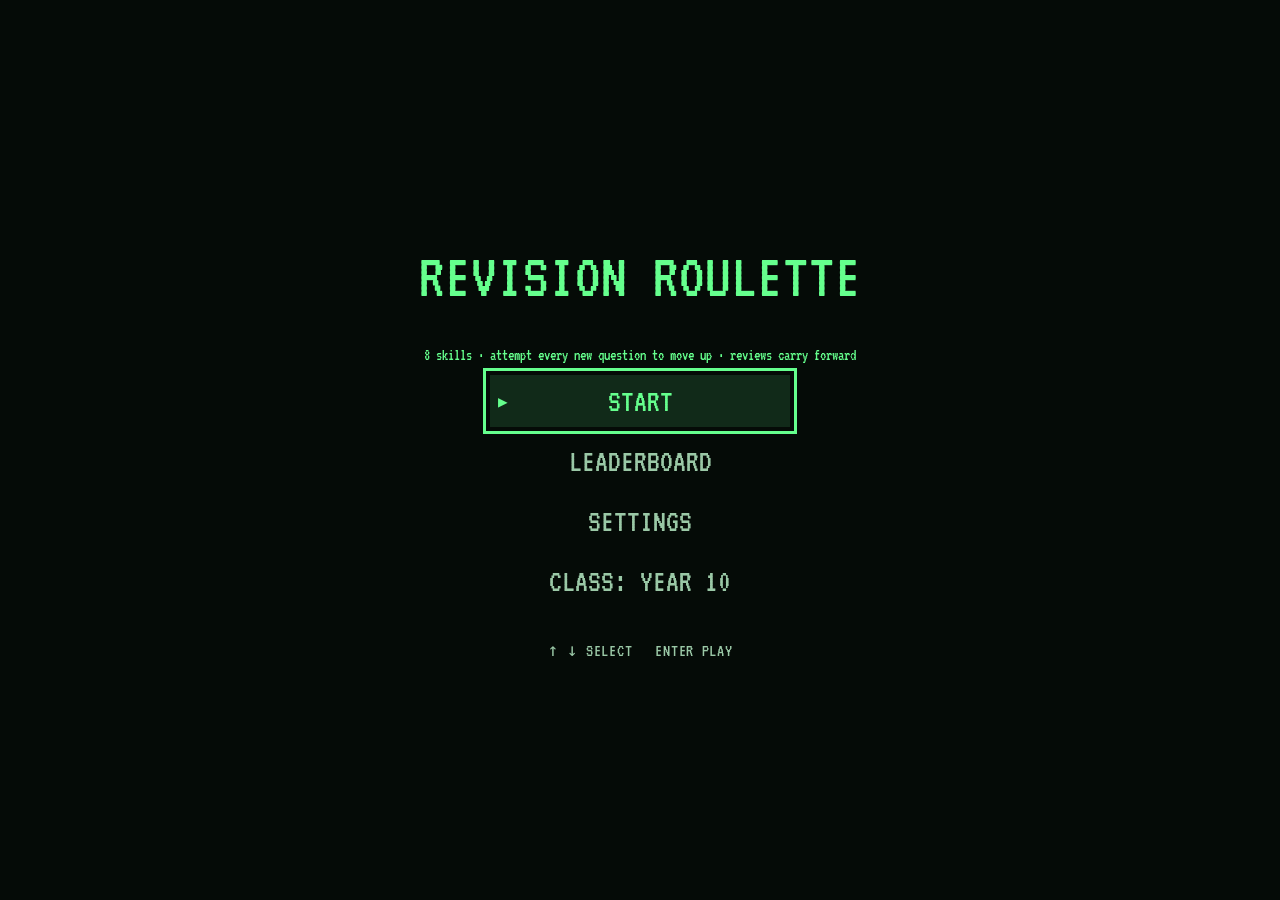
==== commit 7b4ca8bf: "Practice chooser, mixed practice, thousands-separator parsing; retire Year 12 diagnostic Co-Authored" ====
--- a/index.html
+++ b/index.html
@@ -1,24 +1,25 @@
 <!doctype html>
 <html lang="en" data-theme="terminal">
 <meta charset="utf-8"><meta name="viewport" content="width=device-width,initial-scale=1">
-<title>REVISION CASINO</title>
+<title>REVISION ROULETTE</title>
 <link rel="stylesheet" href="style.css">
 <body>
 <header class="arcade-hud">
-<div class="brand">REVISION CASINO</div>
-<div class="stats" aria-label="Game status"><span id="level"></span><span id="score"></span><span id="clock" aria-live="off"></span></div>
+<div class="brand">REVISION ROULETTE</div>
+<div class="stats" aria-label="Game status"><span id="level"></span><span id="score" hidden></span><span id="clock" aria-live="off"></span></div>
 <nav aria-label="Game controls"><button id="menu">Menu</button><button id="learn">Rule</button><button id="preferences">Settings</button></nav>
 </header>
 <section id="menu-screen" aria-labelledby="menu-title">
-<div class="menu-cabinet"><h1 id="menu-title">REVISION CASINO</h1><p id="unit-note"></p><div id="menu-actions" aria-label="Main menu"><button id="start-game">START</button><button id="menu-leaderboard">LEADERBOARD</button><button id="menu-settings">SETTINGS</button><button id="menu-class">CLASS</button><button id="finish-run" hidden>FINISH RUN</button></div><p class="menu-hint">↑ ↓ SELECT &nbsp; ENTER PLAY</p></div>
+<div class="menu-cabinet"><h1 id="menu-title">REVISION ROULETTE</h1><p id="unit-note"></p><div id="menu-actions" aria-label="Main menu"><button id="start-game">START</button><button id="menu-leaderboard">LEADERBOARD</button><button id="menu-settings">SETTINGS</button><button id="menu-class">CLASS</button><button id="finish-run" hidden>FINISH RUN</button></div><p class="menu-hint">↑ ↓ SELECT &nbsp; ENTER PLAY</p></div>
 </section>
-<main id="game-screen" hidden><div id="deck-progress" hidden><p id="deck-progress-label" aria-live="polite"></p></div><div class="question-heading"><h1 id="prompt"></h1></div><div id="diagram"></div><div id="unit-reminder" role="status" hidden>REMEMBER THE UNIT</div><form id="answer-form" autocomplete="off"><div class="answer-row"><div id="entry-wrap"><input id="answer" form="answer-form" enterkeyhint="go" autofocus spellcheck="false" maxlength="24" aria-labelledby="prompt" aria-describedby="feedback"><div id="answer-slots" aria-hidden="true"></div><span id="character-measure" aria-hidden="true">0</span></div><div class="answer-actions"><span id="unit"></span></div></div><div id="answer-suffix" class="statement-link" hidden>circuit</div><div id="answer-result" aria-live="polite"></div><div class="answer-footer"><div id="casino-status"><output id="casino-score" aria-label="Current bank balance">$0</output><div id="casino-progress" hidden><label id="casino-progress-label" for="casino-progress-bar">3 questions until you can gamble</label><progress id="casino-progress-bar" max="3" value="0"></progress></div></div><button id="feedback" type="submit">type an answer and press <strong class="enter-key">ENTER</strong></button></div></form></main>
+<main id="game-screen" hidden><div id="deck-progress" hidden><p id="deck-progress-label" aria-live="polite"></p></div><div class="question-heading"><h1 id="prompt"></h1></div><div id="diagram"></div><div id="unit-reminder" role="status" hidden>REMEMBER THE UNIT</div><form id="answer-form" autocomplete="off"><div class="answer-row"><div id="entry-wrap"><input id="answer" form="answer-form" enterkeyhint="go" autofocus spellcheck="false" maxlength="24" aria-labelledby="prompt" aria-describedby="feedback"><div id="answer-slots" aria-hidden="true"></div><span id="character-measure" aria-hidden="true">0</span></div><div class="answer-actions"><span id="unit"></span></div></div><div id="answer-suffix" class="statement-link" hidden>circuit</div><div id="answer-result" aria-live="polite"></div><div class="answer-footer"><div id="casino-status"><output id="casino-score" aria-label="Current bank balance">$0</output><div id="casino-progress" hidden><label id="casino-progress-label" for="casino-progress-bar">3 questions until you can gamble</label><progress id="casino-progress-bar" max="3" value="0"></progress></div></div><button id="feedback" type="submit">type an answer and press <strong class="enter-key">ENTER</strong></button></div></form><div id="symbol-pad" role="group" aria-label="Special characters"></div></main>
 <dialog id="rule-dialog"><form method="dialog"><span class="eyebrow" id="card-title"></span><h2 id="card-level"></h2><div id="card-picture"></div><p id="example"></p><div id="quantity-reference"></div><div id="circuit-rules"></div><div id="solution"></div><button id="continue" value="continue">Start ↵</button></form></dialog>
 <dialog id="chapter-dialog"><form method="dialog"><p class="eyebrow">Chapter complete</p><h2>Summary</h2><div id="chapter-summary"></div><button value="continue">Continue ↵</button></form></dialog>
 <dialog id="preferences-dialog"><h2>Settings</h2><div class="preferences-controls"><button id="fullscreen">Fullscreen</button><label class="timer-toggle"><input type="checkbox" id="timed"> Timer</label><label class="timer-toggle"><input type="checkbox" id="music"> Music</label><input type="hidden" id="music-mode" value="endless"><div class="choice-group" role="group" aria-label="Music arrangement"><h3>Music arrangement</h3><button type="button" data-setting="music-mode" data-value="endless" aria-pressed="true">Endless tune</button><button type="button" data-setting="music-mode" data-value="original" aria-pressed="false">Original tune</button></div><label class="timer-toggle"><input type="checkbox" id="sound"> Sound</label><input type="hidden" id="class" value="yr10"><div class="choice-group" role="group" aria-label="Class"><h3>Class</h3><button type="button" data-setting="class" data-value="yr10" aria-pressed="true">Year 10</button><button type="button" data-setting="class" data-value="yr12" aria-pressed="false">Year 12</button></div><input type="hidden" id="theme" value="terminal"><div class="choice-group" role="group" aria-label="Theme"><h3>Theme</h3><button type="button" data-setting="theme" data-value="paper" aria-pressed="false">Paper</button><button type="button" data-setting="theme" data-value="terminal" aria-pressed="true">Green phosphor</button><button type="button" data-setting="theme" data-value="amber" aria-pressed="false">Amber terminal</button><button type="button" data-setting="theme" data-value="ice" aria-pressed="false">Ice blue</button><button type="button" data-setting="theme" data-value="mono" aria-pressed="false">Monochrome CRT</button></div><label><input type="checkbox" id="roulette-enabled"> Casino after 3 correct answers, then every 10</label><button id="choose-skill">Choose skill to practise</button><button id="settings">Choose levels</button></div><form method="dialog"><button>Done ↵</button></form></dialog>
-<dialog id="roulette-dialog"><h2>REVISION CASINO</h2><p id="roulette-bank"></p><p id="roulette-points-change" aria-live="polite"></p><div class="roulette-layout"><div class="roulette-wheel-column"><div id="roulette-wheel" aria-hidden="true"></div><ul class="roulette-payouts"><li>Red / black pays 3×.</li><li>Green pays 50×.</li></ul></div><div class="roulette-controls"><form id="roulette-form"><label for="roulette-bet">Bet <output id="roulette-bet-value" for="roulette-bet">$10</output><input id="roulette-bet" type="range" min="1" max="10" step="1" value="10"></label><fieldset id="roulette-colour"><legend>on</legend><button type="button" id="bet-red" class="bet-colour bet-red" aria-pressed="true">Red</button><button type="button" id="bet-black" class="bet-colour bet-black" aria-pressed="false">Black</button><button type="button" id="bet-green" class="bet-colour bet-green" aria-pressed="false">Green</button></fieldset><button id="roulette-spin" type="submit">Spin ↵</button></form><p id="roulette-result" role="status"></p><button id="roulette-continue">Skip ↵</button></div></div></dialog>
+<dialog id="roulette-dialog"><h2>REVISION ROULETTE</h2><p id="roulette-bank"></p><p id="roulette-points-change" aria-live="polite"></p><div class="roulette-layout"><div class="roulette-wheel-column"><div id="roulette-wheel" aria-hidden="true"></div><ul class="roulette-payouts"><li>Red / black pays 3×.</li><li>Green pays 50×.</li></ul></div><div class="roulette-controls"><form id="roulette-form"><label for="roulette-bet">Bet <output id="roulette-bet-value" for="roulette-bet">$10</output><input id="roulette-bet" type="range" min="1" max="10" step="1" value="10"></label><fieldset id="roulette-colour"><legend>on</legend><button type="button" id="bet-red" class="bet-colour bet-red" aria-pressed="true">Red</button><button type="button" id="bet-black" class="bet-colour bet-black" aria-pressed="false">Black</button><button type="button" id="bet-green" class="bet-colour bet-green" aria-pressed="false">Green</button></fieldset><button id="roulette-spin" type="submit">Spin ↵</button></form><p id="roulette-result" role="status"></p><button id="roulette-continue">Skip ↵</button></div></div></dialog>
 <dialog id="settings-dialog"><h2>Choose levels</h2><p>Attempt every new question to move up. Missed questions return for three successful reviews, after 3, 10 and 20 other answers. Reviews carry across levels.</p><div class="settings-actions"><button id="all">Include all</button><button id="calculations">Calculations only</button></div><div id="level-options"></div><button id="save-settings">Save selected levels ↵</button><form method="dialog"><button>Back ↵</button></form></dialog>
 <dialog id="skill-dialog"><p class="eyebrow">PRACTICE SELECTION</p><h2>CHOOSE SKILL</h2><div id="skill-rows"></div><form method="dialog"><button>BACK ↵</button></form></dialog>
+<dialog id="practice-dialog"><p class="eyebrow">PRACTICE SELECTION</p><h2>WHAT TO PRACTISE?</h2><div id="practice-topics" class="choice-group" role="group" aria-label="Topic" hidden><h3>Topic</h3><button type="button" data-topic="all" aria-pressed="true">Both</button><button type="button" data-topic="Mechanics" aria-pressed="false">Mechanics</button><button type="button" data-topic="Electromagnetism" aria-pressed="false">Electromagnetism</button></div><div id="practice-rows"></div><div id="practice-find" hidden><h3>Find a skill</h3><input id="practice-search" type="search" placeholder="e.g. projectile" autocomplete="off" spellcheck="false" aria-label="Find a skill"><div id="practice-skills"></div></div><form method="dialog"><button>BACK ↵</button></form></dialog>
 <dialog id="leaderboard-dialog"><p class="eyebrow">LOCAL HIGH SCORES</p><h2>LEADERBOARD</h2><p>Finish a run from the menu to save your score on this browser.</p><div id="leaderboard-rows"></div><form method="dialog"><button value="close">BACK ↵</button></form></dialog>
 
 <script src="music/original-tune.js"></script>
@@ -28,18 +29,17 @@
 <script src="revision/mixed/generators.js"></script>
 <script src="revision/mixed/visuals.js"></script>
 <script src="revision/physics12/core.js"></script>
-<script src="revision/physics12/level1.js"></script>
-<script src="revision/physics12/level2a.js"></script>
-<script src="revision/physics12/level2b.js"></script>
-<script src="revision/physics12/level3a.js"></script>
-<script src="revision/physics12/level3b.js"></script>
+<script src="revision/physics12/numbers.js"></script>
+<script src="revision/physics12/units_tables.js"></script>
+<script src="revision/physics12/units_other.js"></script>
 <script src="revision/physics12/level4a.js"></script>
 <script src="revision/physics12/level4b.js"></script>
 <script src="revision/physics12/level5a.js"></script>
 <script src="revision/physics12/level5b.js"></script>
-<script src="diagnostic.js"></script>
+<script src="revision/physics12/level6a.js"></script>
+<script src="revision/physics12/level6b.js"></script>
+<script src="revision/physics12/level7a.js"></script>
+<script src="revision/physics12/level7b.js"></script>
 <script src="review-deck.js"></script>
 <script src="app.js"></script>
-<script src="results-config.js"></script>
-<script src="results.js"></script>
 </body></html>
--- a/style.css
+++ b/style.css
@@ -271,11 +271,13 @@
 #menu-screen{height:auto;min-height:calc(100svh - 140px);padding:20px}
 
 #skill-dialog{width:min(92vw,800px)}#skill-rows{display:grid;margin:18px 0}#skill-rows button{display:grid;grid-template-columns:2.5em 1fr auto;gap:12px;align-items:center;text-align:left;padding:16px 8px;border:0;border-bottom:1px solid var(--line);background:transparent;color:var(--ink);font:inherit}#skill-rows button:hover,#skill-rows button:focus-visible,#skill-rows button[aria-pressed="true"]{background:var(--ink);color:var(--paper)}.skill-rank,.skill-selected{font-size:.7em}#skill-dialog form button{width:100%}@media(max-width:500px){#skill-rows button{grid-template-columns:2em 1fr}.skill-selected{grid-column:2}}
+#practice-dialog{width:min(92vw,800px)}#practice-rows,#practice-skills{display:grid;margin:18px 0}#practice-rows button,#practice-skills button{display:grid;grid-template-columns:2.5em 1fr auto;gap:12px;align-items:center;text-align:left;padding:16px 8px;border:0;border-bottom:1px solid var(--line);background:transparent;color:var(--ink);font:inherit}#practice-rows button:hover,#practice-rows button:focus-visible,#practice-skills button:hover,#practice-skills button:focus-visible{background:var(--ink);color:var(--paper)}.skill-rank,.skill-selected{font-size:.7em}#practice-dialog form button{width:100%}@media(max-width:500px){#practice-rows button,#practice-skills button{grid-template-columns:2em 1fr}.skill-selected{grid-column:2}}
+#practice-dialog h3{font-size:20px;margin:18px 0 0}#practice-dialog .practice-heading{font-size:.8em;margin:18px 0 0;color:var(--muted)}#practice-search{width:100%;box-sizing:border-box;margin:8px 0;padding:12px;font:inherit;color:var(--ink);background:transparent;border:1px solid var(--line)}
 
 /* All menus replace the previous screen; see styleguide.md. */
-:is(#preferences-dialog,#settings-dialog,#skill-dialog,#leaderboard-dialog,#rule-dialog,#chapter-dialog,#roulette-dialog)[open]{position:fixed;inset:0;margin:0;width:100vw;max-width:none;height:100svh;max-height:none;border:0;border-radius:0;background:var(--paper);opacity:1;overflow:auto;padding:clamp(24px,5vh,56px) clamp(20px,5vw,80px);box-shadow:none;backdrop-filter:none}
-:is(#preferences-dialog,#settings-dialog,#skill-dialog,#leaderboard-dialog,#rule-dialog,#chapter-dialog,#roulette-dialog)::backdrop{background:var(--paper);backdrop-filter:none}
-:is(#preferences-dialog,#settings-dialog,#skill-dialog,#leaderboard-dialog,#rule-dialog,#chapter-dialog,#roulette-dialog)>*{max-width:1100px;margin-left:auto;margin-right:auto}
+:is(#preferences-dialog,#settings-dialog,#skill-dialog,#practice-dialog,#leaderboard-dialog,#rule-dialog,#chapter-dialog,#roulette-dialog)[open]{position:fixed;inset:0;margin:0;width:100vw;max-width:none;height:100svh;max-height:none;border:0;border-radius:0;background:var(--paper);opacity:1;overflow:auto;padding:clamp(24px,5vh,56px) clamp(20px,5vw,80px);box-shadow:none;backdrop-filter:none}
+:is(#preferences-dialog,#settings-dialog,#skill-dialog,#practice-dialog,#leaderboard-dialog,#rule-dialog,#chapter-dialog,#roulette-dialog)::backdrop{background:var(--paper);backdrop-filter:none}
+:is(#preferences-dialog,#settings-dialog,#skill-dialog,#practice-dialog,#leaderboard-dialog,#rule-dialog,#chapter-dialog,#roulette-dialog)>*{max-width:1100px;margin-left:auto;margin-right:auto}
 .choice-group{padding:0 0 12px;border-bottom:1px solid var(--line)}.choice-group h3{font-size:20px;margin:0 0 8px}.choice-group button{margin:6px 10px 0 0}.choice-group button[aria-pressed="true"]{background:var(--ink);color:var(--paper)}
 
 :root[data-screen="menu"] .arcade-hud{display:none}
@@ -366,3 +368,58 @@
 .phys-choice .connection-choices{gap:10px}.phys-choice .connection-choices button{font-size:clamp(15px,1.7vw,24px);padding:8px 14px}
 .phys-cloze .cloze-lines{font-size:clamp(20px,2.4vw,32px);line-height:1.45;margin:4px auto}.phys-cloze .cloze-line{margin:4px 0}
 #game-screen{padding-bottom:130px}
+
+/* Correct answer: the bank balance pops and a +$N floats up from it. */
+#casino-status{position:relative}
+#casino-score.cash-pop{animation:cash-pop .55s ease-out}
+@keyframes cash-pop{0%{transform:scale(1)}25%{transform:scale(1.45);text-shadow:0 0 18px currentColor,0 0 4px currentColor}60%{transform:scale(1.15);text-shadow:0 0 10px currentColor}100%{transform:scale(1);text-shadow:none}}
+#casino-score{transform-origin:left center}
+.cash-gain{position:absolute;left:0;top:-4px;font:bold clamp(20px,2.4vw,30px)/1 ui-monospace,SFMono-Regular,Consolas,monospace;color:var(--ink);pointer-events:none;animation:cash-gain 1.1s ease-out forwards}
+@keyframes cash-gain{0%{opacity:0;transform:translate(110px,10px)}15%{opacity:1}100%{opacity:0;transform:translate(110px,-60px)}}
+@media (prefers-reduced-motion:reduce){#casino-score.cash-pop,.cash-gain{animation-duration:.01s}}
+
+/* Answer field: the space where the answer goes is a solid highlighted box; typed text is dark on it, with a blinking _ cursor. */
+#entry-wrap{background:var(--ink);color:var(--paper);padding:.08em .35em;min-height:1.5em}
+#entry-wrap .entry-slot,#entry-wrap:focus-within .entry-slot.cursor{color:var(--paper);background:transparent}
+#entry-wrap:focus-within .entry-slot.cursor{animation:cursor-underscore 1s steps(1,end) infinite}
+@keyframes cursor-underscore{0%,49%{opacity:1}50%,100%{opacity:0}}
+@media(prefers-reduced-motion:reduce){#entry-wrap:focus-within .entry-slot.cursor{animation:none;background:transparent;color:var(--paper)}}
+
+/* Answers are typed from the left. */
+#entry-wrap{justify-content:flex-start}
+#entry-wrap #answer-slots{justify-content:flex-start;width:auto}
+
+/* Roulette balance: just the amount, large. */
+#roulette-bank{font-size:clamp(56px,9vw,104px);font-weight:700;line-height:1.05;margin:0 0 8px}
+
+/* Unit / prefix tables: question column and title-card tables. */
+.phys-table{margin:10px auto;border-collapse:collapse;font-size:clamp(22px,2.8vw,34px)}
+.phys-table th,.phys-table td{border:3px solid var(--ink);padding:.25em .7em;text-align:left;min-width:3ch}
+.phys-table th{color:var(--muted);font-weight:700;text-transform:uppercase;font-size:.6em;letter-spacing:.08em;white-space:nowrap}
+.phys-table td{min-width:9ch;text-align:center}.phys-table td.blank{padding:.15em .35em;text-align:left}
+.phys-table .cloze-line,.phys-table #cloze-answer-slot{display:inline-flex;vertical-align:middle;width:auto;margin:0}
+.row-table th{text-align:center}
+#rule-dialog.table-card{width:min(96vw,1180px)}
+.phys-card{display:flex;flex-direction:column;gap:14px;align-items:center;max-width:100%;overflow-x:auto}
+.phys-card-table{border-collapse:collapse;font-size:clamp(13px,1.45vw,19px)}
+.phys-card-table th,.phys-card-table td{border:2px solid var(--ink);padding:.3em .55em;text-align:center}
+.phys-card-table th{color:var(--muted);text-transform:uppercase;font-size:.8em;letter-spacing:.06em;text-align:left;white-space:nowrap}
+.prefix-table{font-size:clamp(16px,2vw,24px)}.prefix-table th{text-align:center}
+
+#symbol-pad{display:flex;flex-wrap:wrap;justify-content:center;gap:6px;margin:14px auto 0;max-width:640px}#symbol-pad[hidden]{display:none}#symbol-pad button{min-width:44px;padding:8px 10px;font-size:20px;text-transform:none;letter-spacing:0;box-shadow:none}
+/* Every unit table has the same dimensions, whatever the content or answer length. */
+.phys-table{table-layout:fixed;width:min(94vw,900px)}
+.phys-table:not(.row-table) th{width:30%;white-space:normal}
+.phys-table td{min-width:0;overflow-wrap:anywhere}
+.phys-table #cloze-answer-slot{display:flex;width:100%}
+.phys-table #entry-wrap,.phys-table #answer{max-width:100%;box-sizing:border-box}
+
+/* Unit tables: the answer highlight fills the whole blank cell. */
+.phys-table td.blank{padding:.15em .35em;height:1px}
+.phys-table td.blank #cloze-answer-slot{display:flex!important;width:100%!important;min-width:0!important;height:100%;min-height:2.2em}
+.phys-table td.blank #entry-wrap{width:100%!important;height:100%;min-height:2.2em;flex:1 1 auto!important;align-self:stretch;align-items:center;padding:.15em .5em;box-sizing:border-box}
+.phys-table td.blank #entry-wrap #answer{width:100%!important}
+/* ...and the typed text follows the cell's alignment (centred, like the other cells). */
+.phys-table td.blank{text-align:center}
+.phys-table td.blank #entry-wrap{justify-content:center}
+.phys-table td.blank #entry-wrap #answer-slots{justify-content:center;width:100%}
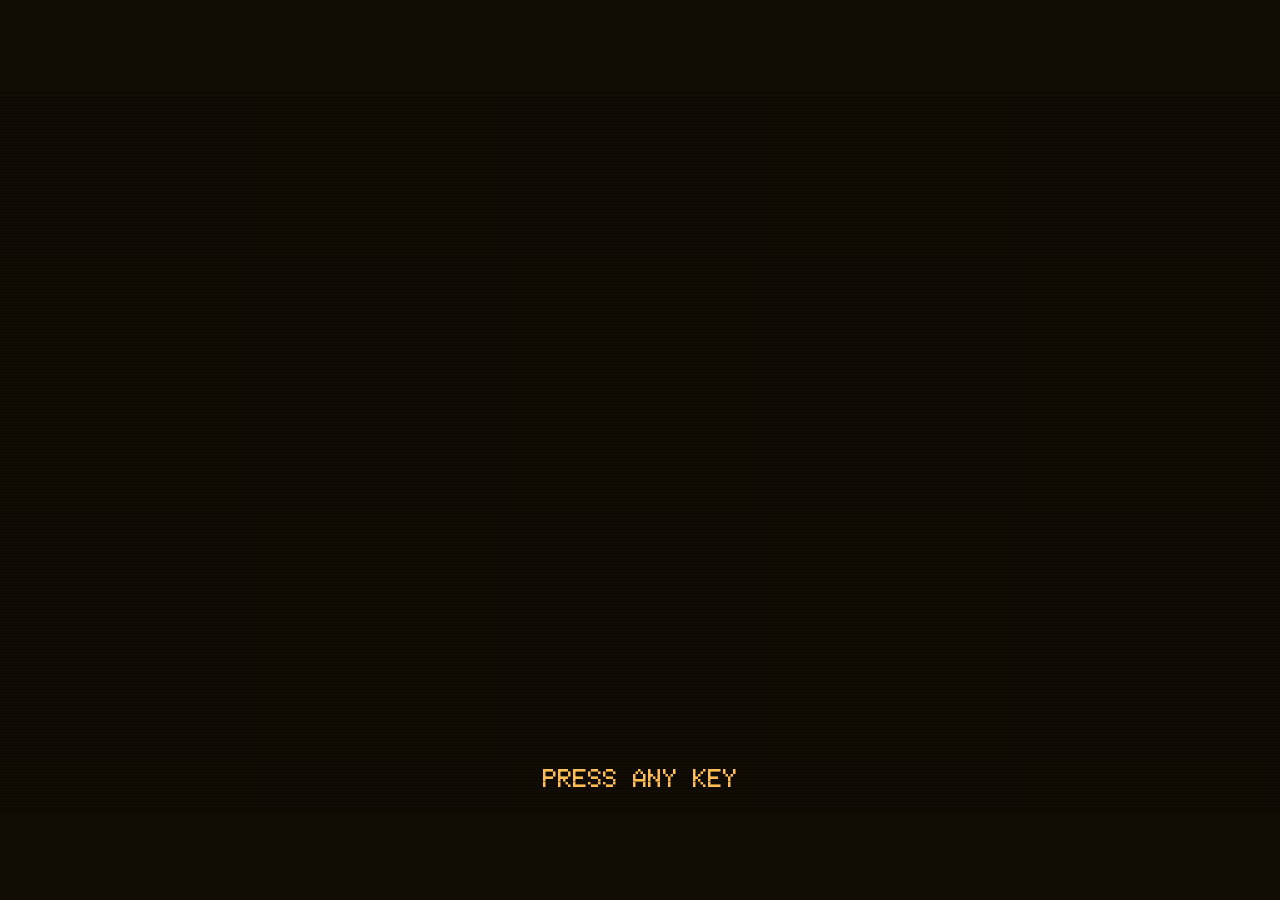
==== commit 68084cf7: "Apple II look, Flags and Dutch, same-or-different circuits (no rotated or flipped copies) Co-Authore" ====
--- a/index.html
+++ b/index.html
@@ -1,8 +1,9 @@
 <!doctype html>
-<html lang="en" data-theme="terminal">
+<html lang="en" data-theme="amber">
 <meta charset="utf-8"><meta name="viewport" content="width=device-width,initial-scale=1">
 <title>REVISION ROULETTE</title>
 <link rel="stylesheet" href="style.css">
+<link rel="stylesheet" href="apple2.css">
 <body>
 <header class="arcade-hud">
 <div class="brand">REVISION ROULETTE</div>
@@ -10,16 +11,16 @@
 <nav aria-label="Game controls"><button id="menu">Menu</button><button id="learn">Rule</button><button id="preferences">Settings</button></nav>
 </header>
 <section id="menu-screen" aria-labelledby="menu-title">
-<div class="menu-cabinet"><h1 id="menu-title">REVISION ROULETTE</h1><p id="unit-note"></p><div id="menu-actions" aria-label="Main menu"><button id="start-game">START</button><button id="menu-leaderboard">LEADERBOARD</button><button id="menu-settings">SETTINGS</button><button id="menu-class">CLASS</button><button id="finish-run" hidden>FINISH RUN</button></div><p class="menu-hint">↑ ↓ SELECT &nbsp; ENTER PLAY</p></div>
+<div class="menu-cabinet"><h1 id="menu-title">REVISION ROULETTE</h1><div id="menu-wheel" aria-hidden="true"></div><p id="unit-note"></p><div id="menu-actions" aria-label="Main menu"><button id="start-game">START</button><button id="menu-leaderboard">LEADERBOARD</button><button id="menu-settings">SETTINGS</button><button id="menu-class">CLASS</button><button id="finish-run" hidden>FINISH RUN</button></div><p class="menu-hint">↑ ↓ SELECT &nbsp; ENTER PLAY</p></div>
 </section>
 <main id="game-screen" hidden><div id="deck-progress" hidden><p id="deck-progress-label" aria-live="polite"></p></div><div class="question-heading"><h1 id="prompt"></h1></div><div id="diagram"></div><div id="unit-reminder" role="status" hidden>REMEMBER THE UNIT</div><form id="answer-form" autocomplete="off"><div class="answer-row"><div id="entry-wrap"><input id="answer" form="answer-form" enterkeyhint="go" autofocus spellcheck="false" maxlength="24" aria-labelledby="prompt" aria-describedby="feedback"><div id="answer-slots" aria-hidden="true"></div><span id="character-measure" aria-hidden="true">0</span></div><div class="answer-actions"><span id="unit"></span></div></div><div id="answer-suffix" class="statement-link" hidden>circuit</div><div id="answer-result" aria-live="polite"></div><div class="answer-footer"><div id="casino-status"><output id="casino-score" aria-label="Current bank balance">$0</output><div id="casino-progress" hidden><label id="casino-progress-label" for="casino-progress-bar">3 questions until you can gamble</label><progress id="casino-progress-bar" max="3" value="0"></progress></div></div><button id="feedback" type="submit">type an answer and press <strong class="enter-key">ENTER</strong></button></div></form><div id="symbol-pad" role="group" aria-label="Special characters"></div></main>
 <dialog id="rule-dialog"><form method="dialog"><span class="eyebrow" id="card-title"></span><h2 id="card-level"></h2><div id="card-picture"></div><p id="example"></p><div id="quantity-reference"></div><div id="circuit-rules"></div><div id="solution"></div><button id="continue" value="continue">Start ↵</button></form></dialog>
 <dialog id="chapter-dialog"><form method="dialog"><p class="eyebrow">Chapter complete</p><h2>Summary</h2><div id="chapter-summary"></div><button value="continue">Continue ↵</button></form></dialog>
-<dialog id="preferences-dialog"><h2>Settings</h2><div class="preferences-controls"><button id="fullscreen">Fullscreen</button><label class="timer-toggle"><input type="checkbox" id="timed"> Timer</label><label class="timer-toggle"><input type="checkbox" id="music"> Music</label><input type="hidden" id="music-mode" value="endless"><div class="choice-group" role="group" aria-label="Music arrangement"><h3>Music arrangement</h3><button type="button" data-setting="music-mode" data-value="endless" aria-pressed="true">Endless tune</button><button type="button" data-setting="music-mode" data-value="original" aria-pressed="false">Original tune</button></div><label class="timer-toggle"><input type="checkbox" id="sound"> Sound</label><input type="hidden" id="class" value="yr10"><div class="choice-group" role="group" aria-label="Class"><h3>Class</h3><button type="button" data-setting="class" data-value="yr10" aria-pressed="true">Year 10</button><button type="button" data-setting="class" data-value="yr12" aria-pressed="false">Year 12</button></div><input type="hidden" id="theme" value="terminal"><div class="choice-group" role="group" aria-label="Theme"><h3>Theme</h3><button type="button" data-setting="theme" data-value="paper" aria-pressed="false">Paper</button><button type="button" data-setting="theme" data-value="terminal" aria-pressed="true">Green phosphor</button><button type="button" data-setting="theme" data-value="amber" aria-pressed="false">Amber terminal</button><button type="button" data-setting="theme" data-value="ice" aria-pressed="false">Ice blue</button><button type="button" data-setting="theme" data-value="mono" aria-pressed="false">Monochrome CRT</button></div><label><input type="checkbox" id="roulette-enabled"> Casino after 3 correct answers, then every 10</label><button id="choose-skill">Choose skill to practise</button><button id="settings">Choose levels</button></div><form method="dialog"><button>Done ↵</button></form></dialog>
-<dialog id="roulette-dialog"><h2>REVISION ROULETTE</h2><p id="roulette-bank"></p><p id="roulette-points-change" aria-live="polite"></p><div class="roulette-layout"><div class="roulette-wheel-column"><div id="roulette-wheel" aria-hidden="true"></div><ul class="roulette-payouts"><li>Red / black pays 3×.</li><li>Green pays 50×.</li></ul></div><div class="roulette-controls"><form id="roulette-form"><label for="roulette-bet">Bet <output id="roulette-bet-value" for="roulette-bet">$10</output><input id="roulette-bet" type="range" min="1" max="10" step="1" value="10"></label><fieldset id="roulette-colour"><legend>on</legend><button type="button" id="bet-red" class="bet-colour bet-red" aria-pressed="true">Red</button><button type="button" id="bet-black" class="bet-colour bet-black" aria-pressed="false">Black</button><button type="button" id="bet-green" class="bet-colour bet-green" aria-pressed="false">Green</button></fieldset><button id="roulette-spin" type="submit">Spin ↵</button></form><p id="roulette-result" role="status"></p><button id="roulette-continue">Skip ↵</button></div></div></dialog>
-<dialog id="settings-dialog"><h2>Choose levels</h2><p>Attempt every new question to move up. Missed questions return for three successful reviews, after 3, 10 and 20 other answers. Reviews carry across levels.</p><div class="settings-actions"><button id="all">Include all</button><button id="calculations">Calculations only</button></div><div id="level-options"></div><button id="save-settings">Save selected levels ↵</button><form method="dialog"><button>Back ↵</button></form></dialog>
+<dialog id="preferences-dialog"><h2>Settings</h2><div class="preferences-controls"><button id="fullscreen">Fullscreen</button><label class="timer-toggle"><input type="checkbox" id="timed"> Timer</label><label class="timer-toggle"><input type="checkbox" id="music"> Music</label><input type="hidden" id="music-mode" value="endless"><div class="choice-group" role="group" aria-label="Music arrangement"><h3>Music arrangement</h3><button type="button" data-setting="music-mode" data-value="endless" aria-pressed="true">Endless tune</button><button type="button" data-setting="music-mode" data-value="original" aria-pressed="false">Original tune</button></div><input type="hidden" id="music-sound" value="apple"><div class="choice-group" role="group" aria-label="Sound"><h3>Sound</h3><button type="button" data-setting="music-sound" data-value="apple" aria-pressed="true">Apple II speaker</button><button type="button" data-setting="music-sound" data-value="chip" aria-pressed="false">Chiptune</button></div><label class="timer-toggle"><input type="checkbox" id="sound"> Sound</label><input type="hidden" id="class" value="yr10"><div class="choice-group" role="group" aria-label="Class"><h3>Class</h3><button type="button" data-setting="class" data-value="yr10" aria-pressed="true">Year 10</button><button type="button" data-setting="class" data-value="yr12" aria-pressed="false">Year 12</button><button type="button" data-setting="class" data-value="flags" aria-pressed="false">Flags</button><button type="button" data-setting="class" data-value="dutch" aria-pressed="false">Dutch</button></div><input type="hidden" id="theme" value="amber"><div class="choice-group" role="group" aria-label="Theme"><h3>Theme</h3><button type="button" data-setting="theme" data-value="paper" aria-pressed="false">Paper</button><button type="button" data-setting="theme" data-value="terminal" aria-pressed="false">Green phosphor</button><button type="button" data-setting="theme" data-value="amber" aria-pressed="true">Amber terminal</button><button type="button" data-setting="theme" data-value="ice" aria-pressed="false">Ice blue</button><button type="button" data-setting="theme" data-value="mono" aria-pressed="false">Monochrome CRT</button><button type="button" data-setting="theme" data-value="apple2" aria-pressed="false">Apple II colour</button></div><label><input type="checkbox" id="roulette-enabled"> Casino after 3 correct answers, then every 10</label><button id="choose-skill">Choose skill to practise</button><button id="settings">Choose learning units</button></div><form method="dialog"><button>Done ↵</button></form></dialog>
+<dialog id="roulette-dialog"><h2>REVISION ROULETTE</h2><p id="roulette-bank"></p><p id="roulette-points-change" aria-live="polite"></p><div class="roulette-layout"><div class="roulette-wheel-column"><div id="roulette-wheel" aria-hidden="true"></div></div><div class="roulette-controls"><form id="roulette-form"><label for="roulette-bet">Bet <output id="roulette-bet-value" for="roulette-bet">$10</output><input id="roulette-bet" type="range" min="1" max="10" step="1" value="10"></label><fieldset id="roulette-colour"><legend>on</legend><button type="button" id="bet-red" class="bet-colour bet-red" aria-pressed="true">Red pays 3× (R)</button><button type="button" id="bet-black" class="bet-colour bet-black" aria-pressed="false">Black pays 3× (B)</button><button type="button" id="bet-green" class="bet-colour bet-green" aria-pressed="false">Green pays 50× (G)</button></fieldset><button id="roulette-spin" type="submit">Spin (Space) ↵</button></form><p id="roulette-result" role="status"></p><button id="roulette-fast" type="button" hidden>Skip spin (S) ↵</button><button id="roulette-continue">Skip (S) ↵</button></div></div></dialog>
+<dialog id="settings-dialog"><h2>Choose learning units</h2><p>Attempt every new question to move up. Missed questions return for three successful reviews, after 3, 10 and 20 other answers. Reviews carry across learning units.</p><div class="settings-actions"><button id="all">Include all</button><button id="calculations">Calculations only</button></div><div id="level-options"></div><button id="save-settings">Save selected learning units ↵</button><form method="dialog"><button>Back ↵</button></form></dialog>
 <dialog id="skill-dialog"><p class="eyebrow">PRACTICE SELECTION</p><h2>CHOOSE SKILL</h2><div id="skill-rows"></div><form method="dialog"><button>BACK ↵</button></form></dialog>
-<dialog id="practice-dialog"><p class="eyebrow">PRACTICE SELECTION</p><h2>WHAT TO PRACTISE?</h2><div id="practice-topics" class="choice-group" role="group" aria-label="Topic" hidden><h3>Topic</h3><button type="button" data-topic="all" aria-pressed="true">Both</button><button type="button" data-topic="Mechanics" aria-pressed="false">Mechanics</button><button type="button" data-topic="Electromagnetism" aria-pressed="false">Electromagnetism</button></div><div id="practice-rows"></div><div id="practice-find" hidden><h3>Find a skill</h3><input id="practice-search" type="search" placeholder="e.g. projectile" autocomplete="off" spellcheck="false" aria-label="Find a skill"><div id="practice-skills"></div></div><form method="dialog"><button>BACK ↵</button></form></dialog>
+<dialog id="practice-dialog"><div class="practice-head"><form method="dialog"><button>BACK ↵</button></form><p class="eyebrow">PRACTICE SELECTION</p><div id="practice-find" hidden><input id="practice-search" type="search" placeholder="e.g. projectile" autocomplete="off" spellcheck="false" aria-label="Find a skill"></div></div><div id="practice-pager" role="tablist" aria-label="Pages" hidden></div><div id="practice-rows"></div><span id="practice-more-left" class="practice-more" aria-hidden="true" hidden>&lt;</span><span id="practice-more-right" class="practice-more" aria-hidden="true" hidden>&gt;</span></dialog>
 <dialog id="leaderboard-dialog"><p class="eyebrow">LOCAL HIGH SCORES</p><h2>LEADERBOARD</h2><p>Finish a run from the menu to save your score on this browser.</p><div id="leaderboard-rows"></div><form method="dialog"><button value="close">BACK ↵</button></form></dialog>
 
 <script src="music/original-tune.js"></script>
@@ -40,6 +41,11 @@
 <script src="revision/physics12/level6b.js"></script>
 <script src="revision/physics12/level7a.js"></script>
 <script src="revision/physics12/level7b.js"></script>
+<script src="revision/physics12/level8.js"></script>
+<script src="revision/flags/countries.js"></script>
+<script src="revision/flags/flags.js"></script>
+<script src="revision/dutch/dutch.js"></script>
 <script src="review-deck.js"></script>
 <script src="app.js"></script>
+<script src="boot.js"></script>
 </body></html>
--- a/style.css
+++ b/style.css
@@ -214,29 +214,30 @@
 #roulette-form label{display:grid;gap:8px;text-align:center}
 #roulette-form input,#roulette-form select{width:120px;padding:8px;font-size:24px;border:1px solid var(--ink);background:var(--paper);color:var(--ink)}
 #roulette-form button{margin:0}
-#roulette-colour{display:flex;justify-content:center;gap:12px;margin:0;padding:8px 0;border:0}
+#roulette-colour{display:flex;flex-direction:column;gap:6px;margin:0;padding:8px 0;border:0}
 #roulette-colour legend{text-align:center;margin:auto;padding:0}
-#roulette-form .bet-colour{width:64px;height:64px;padding:0;border:2px solid var(--line);font-size:22px}
+#roulette-form .bet-colour{width:100%;padding:8px 10px;border:2px solid var(--line);font-size:16px;text-transform:none}
 #roulette-colour .bet-red{color:#b62132}
 #roulette-colour .bet-green{color:#16833b}
-#roulette-colour .bet-colour[aria-pressed="true"]{border-color:var(--ink);outline:2px solid var(--ink);outline-offset:3px;background:var(--hover);box-shadow:inset 0 -5px 0 currentColor}
+#roulette-form #roulette-colour .bet-colour[aria-pressed="true"]{border-color:currentColor;outline:2px solid currentColor;outline-offset:2px;background:var(--hover)}
 #roulette-continue{width:100%}
 #roulette-wheel{margin:12px 0;background:var(--paper)}
-#roulette-wheel .roulette-disc{display:block;width:min(100%,360px);height:auto;max-height:none;margin:auto;overflow:visible}
+:is(#roulette-wheel,#menu-wheel) .roulette-disc{display:block;width:min(100%,360px);height:auto;max-height:none;margin:auto;overflow:visible}
 #roulette-rotor,#roulette-ball-orbit{transform-origin:210px 210px;transition:transform 35ms linear}
-#roulette-wheel .roulette-disc{shape-rendering:crispEdges}
-#roulette-wheel .wheel-rim{fill:var(--ink);stroke:var(--line);stroke-width:4}
-#roulette-wheel .wheel-sector{stroke:none}
-#roulette-wheel .pocket-red .wheel-sector{fill:#b62132}
-#roulette-wheel .pocket-black .wheel-sector{fill:#171717}
-#roulette-wheel .pocket-green .wheel-sector{fill:#05632b}
-#roulette-wheel .wheel-number{fill:#fff;stroke:none;font-size:19px}
-#roulette-wheel .wheel-inner{fill:var(--paper);stroke:var(--ink);stroke-width:3}
-#roulette-wheel .wheel-inner-ring{fill:var(--line);stroke:none}
-#roulette-wheel .wheel-spoke{fill:var(--ink);stroke:none}
-#roulette-wheel .wheel-hub{fill:var(--ink);stroke:var(--line);stroke-width:3}
-#roulette-wheel .wheel-pointer{fill:var(--ink);stroke:var(--paper);stroke-width:1}
-#roulette-wheel .wheel-ball{fill:#fff;stroke:#171717;stroke-width:1.5}
+:is(#roulette-wheel,#menu-wheel) .roulette-disc{shape-rendering:crispEdges}
+:is(#roulette-wheel,#menu-wheel) .wheel-rim{fill:var(--ink);stroke:var(--line);stroke-width:4}
+:is(#roulette-wheel,#menu-wheel) .wheel-sector{stroke:none}
+:is(#roulette-wheel,#menu-wheel) .pocket-red .wheel-sector{fill:#b62132}
+:is(#roulette-wheel,#menu-wheel) .pocket-black .wheel-sector{fill:#171717}
+:is(#roulette-wheel,#menu-wheel) .pocket-green .wheel-sector{fill:#05632b}
+:is(#roulette-wheel,#menu-wheel) .wheel-number{fill:#fff;stroke:none;font-size:19px}
+:is(#roulette-wheel,#menu-wheel) .wheel-inner{fill:var(--paper);stroke:var(--ink);stroke-width:3}
+:is(#roulette-wheel,#menu-wheel) .wheel-inner-ring{fill:var(--line);stroke:none}
+:is(#roulette-wheel,#menu-wheel) .wheel-spoke{fill:var(--ink);stroke:none}
+:is(#roulette-wheel,#menu-wheel) .wheel-hub{fill:var(--ink);stroke:var(--line);stroke-width:3}
+:is(#roulette-wheel,#menu-wheel) .wheel-pointer{fill:var(--ink);stroke:var(--paper);stroke-width:1}
+:is(#roulette-wheel,#menu-wheel) .wheel-ball{fill:#fff;stroke:none}:is(#roulette-wheel,#menu-wheel) .wheel-ball-shade{fill:#9a9a9a;stroke:none}
+#roulette-ball-orbit{transition:none}
 #roulette-form #roulette-bet{width:100%;padding:0;accent-color:var(--ink);cursor:pointer}
 #roulette-bet-value{font-size:30px;color:var(--ink)}
 @media(prefers-reduced-motion:reduce){#roulette-rotor,#roulette-ball-orbit{transition:none}}
@@ -342,7 +343,6 @@
 
 #casino-progress{width:min(100%,420px);margin:0 auto 12px;font-family:ui-monospace,SFMono-Regular,Consolas,monospace;font-size:14px;text-align:center;}#casino-progress label{display:block;margin-bottom:6px;}#casino-progress-bar{display:block;width:100%;height:14px;accent-color:var(--ink);background:var(--paper);border:1px solid var(--ink);}#casino-progress-bar::-webkit-progress-bar{background:var(--paper);}#casino-progress-bar::-webkit-progress-value{background:var(--ink);}#casino-progress-bar::-moz-progress-bar{background:var(--ink);}
 
-.roulette-payouts{list-style:none;padding-left:0;line-height:1.6;color:var(--muted);}
 
 .roulette-wheel-column{min-width:0;}
 
@@ -390,7 +390,7 @@
 #entry-wrap #answer-slots{justify-content:flex-start;width:auto}
 
 /* Roulette balance: just the amount, large. */
-#roulette-bank{font-size:clamp(56px,9vw,104px);font-weight:700;line-height:1.05;margin:0 0 8px}
+#roulette-bank{font-size:clamp(56px,9vw,104px);font-weight:700;line-height:1.05;margin:0 auto 8px}
 
 /* Unit / prefix tables: question column and title-card tables. */
 .phys-table{margin:10px auto;border-collapse:collapse;font-size:clamp(22px,2.8vw,34px)}
@@ -399,7 +399,6 @@
 .phys-table td{min-width:9ch;text-align:center}.phys-table td.blank{padding:.15em .35em;text-align:left}
 .phys-table .cloze-line,.phys-table #cloze-answer-slot{display:inline-flex;vertical-align:middle;width:auto;margin:0}
 .row-table th{text-align:center}
-#rule-dialog.table-card{width:min(96vw,1180px)}
 .phys-card{display:flex;flex-direction:column;gap:14px;align-items:center;max-width:100%;overflow-x:auto}
 .phys-card-table{border-collapse:collapse;font-size:clamp(13px,1.45vw,19px)}
 .phys-card-table th,.phys-card-table td{border:2px solid var(--ink);padding:.3em .55em;text-align:center}
@@ -423,3 +422,101 @@
 .phys-table td.blank{text-align:center}
 .phys-table td.blank #entry-wrap{justify-content:center}
 .phys-table td.blank #entry-wrap #answer-slots{justify-content:center;width:100%}
+.phys-choice .revision-visual.circuit-pair{height:min(46vh,400px)}
+#menu-wheel{margin:-14px auto 22px;width:min(42vh,220px)}#menu-wheel .roulette-disc{display:block;width:100%;height:auto}
+@media(max-height:600px){#menu-wheel{width:110px;margin:-6px auto 10px}}
+#unit-note:empty{display:none}
+/* Practice chooser: levels as a grid of tiles, each with a 16×16 pixel icon. */
+#practice-rows{grid-template-columns:repeat(auto-fill,minmax(170px,1fr));gap:12px}#practice-rows button.practice-tile{position:relative;display:flex;flex-direction:column;align-items:center;justify-content:flex-start;gap:8px;text-align:center;padding:18px 10px 14px;border:1px solid var(--line);border-radius:6px;min-height:170px}
+#practice-rows .practice-tile .skill-rank{position:absolute;top:8px;left:10px}#practice-rows .practice-tile .skill-selected{color:var(--muted)}#practice-rows .practice-tile:hover .skill-selected,#practice-rows .practice-tile:focus-visible .skill-selected{color:inherit}
+.practice-name{line-height:1.25}
+@media(max-width:500px){#practice-rows{grid-template-columns:repeat(2,minmax(0,1fr));gap:8px}#practice-rows button.practice-tile{min-height:150px;padding:16px 6px 10px;font-size:.9em}}
+#roulette-fast{width:100%;margin-bottom:8px}
+.practice-doodle{width:64px;height:64px;flex:none;color:inherit;fill:currentColor;shape-rendering:crispEdges}
+dialog .practice-tile.selected::before{position:absolute;top:8px;right:10px;font-size:.7em}
+/* Apple II look for the practice tiles: square corners and a chunky stepped pixel border (4px "pixels"). */
+#practice-rows button.practice-tile{border:0;border-radius:0;margin:4px;box-shadow:0 -4px 0 0 var(--ink),0 4px 0 0 var(--ink),-4px 0 0 0 var(--ink),4px 0 0 0 var(--ink)}
+#practice-rows button.practice-tile:focus-visible{outline-offset:8px}
+#practice-rows{gap:8px}@media(max-width:500px){#practice-rows{gap:4px}}
+#practice-pager{display:flex;flex-wrap:wrap;align-items:stretch;justify-content:center;gap:8px;margin:12px 0 0;font-weight:700}#practice-pager[hidden]{display:none}
+/* Learning units use the same tiles as the practice selection. */
+#skill-rows{grid-template-columns:repeat(auto-fill,minmax(170px,1fr));gap:8px}#skill-rows button.practice-tile{position:relative;display:flex;flex-direction:column;align-items:center;justify-content:flex-start;gap:8px;text-align:center;padding:18px 10px 14px;min-height:170px;border:0;border-radius:0;margin:4px;box-shadow:0 -4px 0 0 var(--ink),0 4px 0 0 var(--ink),-4px 0 0 0 var(--ink),4px 0 0 0 var(--ink)}
+#skill-rows .practice-tile .skill-rank{position:absolute;top:8px;left:10px}#skill-rows .practice-tile .skill-selected{color:var(--muted)}#skill-rows .practice-tile:hover .skill-selected,#skill-rows .practice-tile:focus-visible .skill-selected{color:inherit}
+@media(max-width:500px){#skill-rows{grid-template-columns:repeat(2,minmax(0,1fr));gap:4px}#skill-rows button.practice-tile{min-height:150px;padding:16px 6px 10px;font-size:.9em}}
+/* Practice grid: 5 columns x 3 rows per page, every tile the same height. */
+#practice-rows{grid-template-columns:repeat(5,minmax(0,1fr));gap:8px}#practice-rows button.practice-tile{height:180px;min-height:0;overflow:hidden}#practice-rows .practice-name{font-size:.9em;overflow-wrap:anywhere}
+@media(max-width:800px){#practice-rows{grid-template-columns:repeat(3,minmax(0,1fr))}}
+@media(max-width:500px){#practice-rows{grid-template-columns:repeat(2,minmax(0,1fr));gap:4px}#practice-rows button.practice-tile{height:160px}}
+/* Practice screen: exactly the viewport, no scrolling; the 3 tile rows share the free height. */
+#practice-dialog[open]{display:flex;flex-direction:column;overflow:hidden;width:100vw;height:100svh}#practice-dialog[open]>*{width:100%;flex:none}
+#practice-dialog[open]>#practice-rows{flex:1 1 0;min-height:0;grid-template-rows:repeat(3,minmax(0,1fr));margin:12px auto}#practice-rows button.practice-tile{height:auto}
+@media(max-width:800px){#practice-dialog[open]{overflow:auto}#practice-dialog[open]>#practice-rows{flex:none;grid-template-rows:none;grid-auto-rows:150px}}
+/* Roulette bet slider: blocky Apple II bar with ten notches and a square thumb. */
+#roulette-form #roulette-bet{-webkit-appearance:none;appearance:none;height:32px;margin:12px 0;background:transparent;border-radius:0}
+#roulette-bet::-webkit-slider-runnable-track{height:16px;border-radius:0;background:repeating-linear-gradient(90deg,var(--line) 0 calc(10% - 4px),var(--paper) calc(10% - 4px) 10%);box-shadow:0 -4px 0 0 var(--ink),0 4px 0 0 var(--ink),-4px 0 0 0 var(--ink),4px 0 0 0 var(--ink)}
+#roulette-bet::-webkit-slider-thumb{-webkit-appearance:none;width:20px;height:32px;margin-top:-8px;border:0;border-radius:0;background:var(--ink);box-shadow:0 0 0 4px var(--paper)}
+#roulette-bet::-moz-range-track{height:16px;border-radius:0;background:repeating-linear-gradient(90deg,var(--line) 0 calc(10% - 4px),var(--paper) calc(10% - 4px) 10%);box-shadow:0 -4px 0 0 var(--ink),0 4px 0 0 var(--ink),-4px 0 0 0 var(--ink),4px 0 0 0 var(--ink)}
+#roulette-bet::-moz-range-thumb{width:20px;height:32px;border:0;border-radius:0;background:var(--ink);box-shadow:0 0 0 4px var(--paper)}
+#roulette-bet:focus-visible{outline:none}#roulette-bet:focus-visible::-webkit-slider-thumb{box-shadow:0 0 0 4px var(--paper),0 0 0 8px var(--ink)}
+.practice-head{display:flex;align-items:center;justify-content:flex-start;gap:16px}.practice-head .eyebrow{margin:0}#practice-find{flex:0 1 360px}#practice-find #practice-search{margin:0}
+.practice-head form{flex:none}#practice-dialog .practice-head form button{width:auto}#practice-find{margin-left:auto}
+/* Practice header: search box and back button share one height and the tiles' chunky border, so their edges line up with the grid. */
+.practice-head{align-items:stretch}#practice-find{display:flex}.practice-head form{display:flex}
+#practice-find #practice-search,#practice-dialog .practice-head form button{box-sizing:border-box;height:44px;margin:4px;border:0;border-radius:0;padding:0 14px;box-shadow:0 -4px 0 0 var(--ink),0 4px 0 0 var(--ink),-4px 0 0 0 var(--ink),4px 0 0 0 var(--ink)}#practice-find #practice-search{width:100%;background:var(--paper);color:var(--ink)}
+.practice-head .eyebrow{align-self:center}
+/* BACK inverts when selected, like the tiles, without the ▶ marker or outline (so it keeps its size). */
+#practice-dialog .practice-head form button.selected,#practice-dialog .practice-head form button:hover{background:var(--ink);color:var(--paper);outline:none}#practice-dialog .practice-head form button.selected::before{content:none}
+/* Symbol pad magnifier: hovering a key pops a 2.25× inverse-video copy of its glyph out over its neighbours (grows upward from its base; the end keys grow inward). The copy ignores the pointer, so every key stays clickable and nothing shifts. */
+@media (hover:hover){#symbol-pad button{position:relative}#symbol-pad button::after{content:attr(data-symbol);position:absolute;inset:-1px;display:none;place-items:center;background:var(--ink);color:var(--paper);border:1px solid var(--ink);outline:2px solid var(--paper);transform:scale(2.25);transform-origin:50% 100%;pointer-events:none}#symbol-pad button[data-sub]::after{content:attr(data-sub);font-size:.75em;padding-top:.6em}#symbol-pad button:first-child::after{transform-origin:0 100%}#symbol-pad button:last-child::after{transform-origin:100% 100%}#symbol-pad button:hover{z-index:5}#symbol-pad button:hover::after{display:grid}}
+/* Tile icon animation: the highlighted tile's icon bobs up one icon pixel and back, or steps through its PIXEL_FRAMES (spring, orbit, stopwatch and seesaw: 2 or 4 frames; the projectile: 8 frames, 0.2 s each). Whole-pixel jumps via steps(1), no tweening; still under reduced motion. */
+.practice-doodle.px-frames path+path{visibility:hidden}
+@media (prefers-reduced-motion:no-preference){
+.practice-tile:is(.selected,:hover,:focus-visible) .practice-doodle:not(.px-frames){animation:px-bob .8s steps(1,end) infinite}
+.practice-tile:is(.selected,:hover,:focus-visible) .px-f2 path{animation:px-f2 .8s steps(1,end) infinite}.practice-tile:is(.selected,:hover,:focus-visible) .px-f2 path:nth-child(2){animation-delay:-.4s}
+.practice-tile:is(.selected,:hover,:focus-visible) .px-f4 path{animation:px-f4 1.6s steps(1,end) infinite}.practice-tile:is(.selected,:hover,:focus-visible) .px-f4 path:nth-child(2){animation-delay:-1.2s}.practice-tile:is(.selected,:hover,:focus-visible) .px-f4 path:nth-child(3){animation-delay:-.8s}.practice-tile:is(.selected,:hover,:focus-visible) .px-f4 path:nth-child(4){animation-delay:-.4s}
+.practice-tile:is(.selected,:hover,:focus-visible) .px-f8 path{animation:px-f8 1.6s steps(1,end) infinite}.practice-tile:is(.selected,:hover,:focus-visible) .px-f8 path:nth-child(2){animation-delay:-1.4s}.practice-tile:is(.selected,:hover,:focus-visible) .px-f8 path:nth-child(3){animation-delay:-1.2s}.practice-tile:is(.selected,:hover,:focus-visible) .px-f8 path:nth-child(4){animation-delay:-1.0s}.practice-tile:is(.selected,:hover,:focus-visible) .px-f8 path:nth-child(5){animation-delay:-0.8s}.practice-tile:is(.selected,:hover,:focus-visible) .px-f8 path:nth-child(6){animation-delay:-0.6s}.practice-tile:is(.selected,:hover,:focus-visible) .px-f8 path:nth-child(7){animation-delay:-0.4s}.practice-tile:is(.selected,:hover,:focus-visible) .px-f8 path:nth-child(8){animation-delay:-0.2s}
+}
+@keyframes px-bob{0%{transform:translateY(0)}50%,100%{transform:translateY(-6.25%)}}
+@keyframes px-f2{0%{visibility:visible}50%,100%{visibility:hidden}}
+@keyframes px-f4{0%{visibility:visible}25%,100%{visibility:hidden}}
+@keyframes px-f8{0%{visibility:visible}12.5%,100%{visibility:hidden}}
+
+/* Flags class: the flag is the question; real colours in every theme. */
+.revision-visual.flag-visual{width:auto;height:min(34vh,300px);max-width:min(100%,400px);object-fit:contain;border:2px solid var(--ink);image-rendering:auto}
+.flag-card{display:grid;grid-template-columns:repeat(auto-fill,minmax(96px,1fr));gap:10px;max-height:52vh;overflow:auto;margin:8px 0}
+.flag-card figure{margin:0;text-align:center}.flag-card-image{width:72px;height:54px;border:1px solid var(--ink)}.flag-card figcaption{font-size:14px;line-height:1.1}
+
+/* Title cards (rule text or a table): centred on the screen, horizontally and vertically. Correction cards keep their own layout. */
+#rule-dialog:not(.statement-card)[open]>form{min-height:100%;display:flex;flex-direction:column;justify-content:center;text-align:center}
+#rule-dialog:not(.statement-card) #card-picture>*{margin-left:auto;margin-right:auto}
+#rule-dialog:not(.statement-card) #continue{align-self:center;width:min(100%,720px)}
+.flag-card{grid-template-columns:repeat(auto-fill,96px);justify-content:center}
+/* Practice chooser: < and > beside the grid when more pages lie that way (a cue, not a button). */
+#practice-dialog[open]>.practice-more{position:absolute;top:50%;width:auto;transform:translateY(-50%);font-size:2.4em;line-height:1;color:var(--ink);pointer-events:none}
+#practice-more-left{left:clamp(4px,2vw,40px)}#practice-more-right{right:clamp(4px,2vw,40px)}
+.practice-more[hidden]{display:none}
+@media(prefers-reduced-motion:no-preference){.practice-more{animation:a2-flash 1.2s steps(1,end) infinite}}
+@media(max-width:800px){#practice-dialog[open]>.practice-more{position:fixed;font-size:1.6em}}
+/* Practice page tabs (top row): the current page is in inverse video. */
+#practice-pager button{padding:6px 14px;border:2px solid var(--ink);border-radius:0;background:transparent;color:var(--ink);font:inherit;text-transform:uppercase;cursor:pointer}
+#practice-pager button[aria-selected="true"]{background:var(--ink);color:var(--paper)}
+/* Same-or-different card (Level 8): two circuit pairs share whatever height the text leaves, so the card fits one screen. */
+#rule-dialog:not(.statement-card)[open]:has(.circuit-pair){overflow:hidden}
+#rule-dialog:not(.statement-card):has(.circuit-pair)>form{height:100%}
+#rule-dialog:has(.circuit-pair) #card-picture{flex:1 1 0;min-height:0;display:flex;margin:8px 0}
+.phys-card:has(.circuit-pair){flex:1;min-height:0;gap:4px;overflow:hidden;width:100%}
+.phys-card .circuit-pair{flex:1 1 0;min-height:0;height:auto;margin:0}
+.phys-card:has(.circuit-pair) p{margin:0}
+/* Roulette balance: the whole screen centred vertically; the wheel and the controls sit side by side as one centred group of equal weight. */
+#roulette-dialog[open]{display:flex;flex-direction:column;justify-content:center}
+#roulette-dialog h2{margin:0 auto 8px}
+#roulette-dialog .roulette-layout{grid-template-columns:auto 300px;justify-content:center;gap:clamp(32px,6vw,96px)}
+#roulette-wheel{margin:0}
+#roulette-wheel .roulette-disc{width:min(46vh,420px,42vw)}
+#roulette-form{gap:14px}
+#roulette-form label{gap:4px;font-size:20px}
+#roulette-form .bet-colour{font-size:18px;padding:10px 12px}
+#roulette-colour legend{font-size:20px;margin-bottom:6px}
+#roulette-result{margin:12px 0 0}
+@media(max-width:640px){#roulette-dialog .roulette-layout{grid-template-columns:1fr}#roulette-wheel .roulette-disc{width:min(70vw,300px)}}
+:root:not([data-theme="paper"]) #roulette-colour .bet-red{color:#ff4d5e}:root:not([data-theme="paper"]) #roulette-colour .bet-green{color:#3ddc6e}
--- a/apple2.css
+++ b/apple2.css
@@ -0,0 +1,64 @@
+/* Apple II look: an 80s idea of a futuristic learning platform (see styleguide.md).
+   Loaded after style.css. The font and the hard-edged details apply to every theme;
+   [data-theme="apple2"] adds the six hi-res colours. */
+
+/* Our own 5×7 dot-matrix font (scripts/build_font.py). size-adjust keeps it close
+   to the VT323 sizes style.css was tuned for; VT323 covers any missing character. */
+@font-face{font-family:'RC Dot Matrix';src:url('assets/RCDotMatrix.ttf') format('truetype');font-display:block;size-adjust:78%}
+*,*::before,*::after{font-family:'RC Dot Matrix','VT323',monospace!important;font-weight:400!important;font-style:normal!important;font-synthesis:none;-webkit-font-smoothing:none;text-rendering:optimizeSpeed}
+
+/* Hard edges: no rounded corners, glows or soft shadows. */
+*{border-radius:0!important;text-shadow:none!important}
+svg,img{shape-rendering:crispEdges;image-rendering:pixelated}
+
+/* Selection is inverse video, the way Apple II menus showed it. */
+#menu-actions button.selected,#menu-actions button:hover{background:var(--ink);color:var(--paper)}
+#menu-actions button.selected::before{content:none}
+.choice-group button[aria-pressed="true"],#practice-rows button:hover,#practice-rows button:focus-visible{background:var(--ink);color:var(--paper)}
+.menu-hint{animation:a2-flash 1.07s steps(1,end) infinite}
+@keyframes a2-flash{0%,49%{opacity:1}50%,100%{opacity:.35}}
+
+@media(prefers-reduced-motion:reduce){.menu-hint,#title-card .title-card-prompt{animation:none}}
+
+/* Title card shown before the main menu when the page loads (boot.js): the CLAUDE-O-VISION ident from the retro acids and
+   bases video, drawn on a small canvas and scaled up with hard pixels. The --tc-* colours are the video's own
+   (80s sunset chrome, purple extrusion, Claude crab) on the theme's paper; Paper and Apple II colour override them. */
+#title-card{position:fixed;inset:0;z-index:110;background:var(--paper);display:flex;align-items:center;justify-content:center;overflow:hidden;cursor:default;
+  --tc-paper:var(--paper);--tc-ramp:#ecf2ee #ffe45c #ffe45c #ffbd54 #ff963c #ff4050 #c83caa;--tc-extrude:#8c3cc8;
+  --tc-bar:#c83caa #ff4050 #ff963c #ffbd54 #ffe45c #ffbd54 #ff963c #ff4050 #c83caa;--tc-flash:#ecf2ee;--tc-sparkle:#ffe45c;
+  --tc-tag:var(--muted);--tc-cursor:var(--ink);--tc-crab:#d77757}
+#title-card .title-card-frame{position:relative;line-height:0}
+#title-card canvas{display:block;image-rendering:pixelated;image-rendering:crisp-edges}
+/* CRT scanlines: the last quarter of every canvas pixel row is dimmer, as in the video. */
+#title-card .title-card-frame::after{content:'';position:absolute;inset:0;pointer-events:none;
+  background:repeating-linear-gradient(to bottom,transparent 0 calc(var(--tc-px,4px)*.75),#0000004d calc(var(--tc-px,4px)*.75) var(--tc-px,4px))}
+:root[data-theme="paper"] #title-card{--tc-ramp:#3c1a78 #5a2a9c #8c3cc8 #c83caa #d8304a #e0602a #e08a1c;--tc-extrude:var(--ink);--tc-flash:var(--ink);--tc-sparkle:#e08a1c}
+:root[data-theme="paper"] #title-card .title-card-frame::after{content:none}
+:root[data-theme="apple2"] #title-card{--tc-ramp:#fff var(--a2-green) var(--a2-green) var(--a2-orange) var(--a2-orange) var(--a2-blue) var(--a2-blue);--tc-extrude:var(--a2-violet);
+  --tc-bar:var(--a2-violet) var(--a2-orange) var(--a2-orange) var(--a2-green) #fff var(--a2-green) var(--a2-orange) var(--a2-orange) var(--a2-violet);--tc-flash:#fff;--tc-sparkle:var(--a2-orange);--tc-tag:var(--a2-blue);--tc-cursor:var(--a2-green);--tc-crab:var(--a2-orange)}
+
+/* Apple II hi-res colours: black, white, green, violet, orange, blue. */
+:root[data-theme="apple2"]{--paper:#000;--ink:#fff;--muted:#14cffd;--hover:#3a0f3a;--line:#ff44fd;--veil:#000000e0;--a2-green:#14f53c;--a2-violet:#ff44fd;--a2-orange:#ff6a3c;--a2-blue:#14cffd;color-scheme:dark}
+:root[data-theme="apple2"] #menu-title{
+  color:transparent;-webkit-background-clip:text;background-clip:text;
+  background-image:linear-gradient(var(--a2-green) 0 25%,var(--a2-orange) 25% 50%,var(--a2-violet) 50% 75%,var(--a2-blue) 75%);
+}
+:root[data-theme="apple2"] h2,:root[data-theme="apple2"] #card-title,:root[data-theme="apple2"] .arcade-hud .brand{color:var(--a2-orange)}
+:root[data-theme="apple2"] .eyebrow,:root[data-theme="apple2"] .menu-hint,:root[data-theme="apple2"] #level{color:var(--a2-blue)}
+:root[data-theme="apple2"] #casino-score,:root[data-theme="apple2"] #roulette-bank{color:var(--a2-green)}
+:root[data-theme="apple2"] #menu-actions button{color:var(--a2-violet)}
+:root[data-theme="apple2"] #menu-actions button.selected,:root[data-theme="apple2"] #menu-actions button:hover{background:var(--a2-green);color:#000}
+:root[data-theme="apple2"] #game-screen #feedback{border-color:var(--a2-violet)}
+/* Right and wrong: green and orange, the nearest the palette has to green and red. */
+:root[data-theme="apple2"] .submitted-label,:root[data-theme="apple2"] .correct-label,:root[data-theme="apple2"] #roulette-points-change[data-direction="gain"]{color:var(--a2-green)}
+:root[data-theme="apple2"] .incorrect-letter,:root[data-theme="apple2"] .correction-grid section:first-child .correction-filled,:root[data-theme="apple2"] #roulette-points-change[data-direction="loss"]{color:var(--a2-orange)}
+:root[data-theme="apple2"] :is(#roulette-wheel,#menu-wheel) .pocket-red .wheel-sector{fill:var(--a2-orange)}
+:root[data-theme="apple2"] :is(#roulette-wheel,#menu-wheel) .pocket-green .wheel-sector{fill:var(--a2-green)}
+:root[data-theme="apple2"] :is(#roulette-wheel,#menu-wheel) .pocket-black .wheel-sector{fill:#000}
+:root[data-theme="apple2"] :is(#roulette-wheel,#menu-wheel) .wheel-rim{fill:var(--a2-blue);stroke:none}
+:root[data-theme="apple2"] :is(#roulette-wheel,#menu-wheel) .wheel-inner-ring{fill:var(--a2-violet)}
+:root[data-theme="apple2"] :is(#roulette-wheel,#menu-wheel) .wheel-inner{fill:#000;stroke:none}
+:root[data-theme="apple2"] #roulette-colour .bet-red{color:var(--a2-orange)}
+:root[data-theme="apple2"] #roulette-colour .bet-green{color:var(--a2-green)}
+#title-card .title-card-prompt{position:absolute;left:0;right:0;bottom:12vh;margin:0;text-align:center;color:var(--ink);font-size:clamp(18px,3vw,32px);animation:a2-flash 1.07s steps(1,end) infinite}
+:root[data-theme="apple2"] #title-card .title-card-prompt{color:var(--a2-green)}
